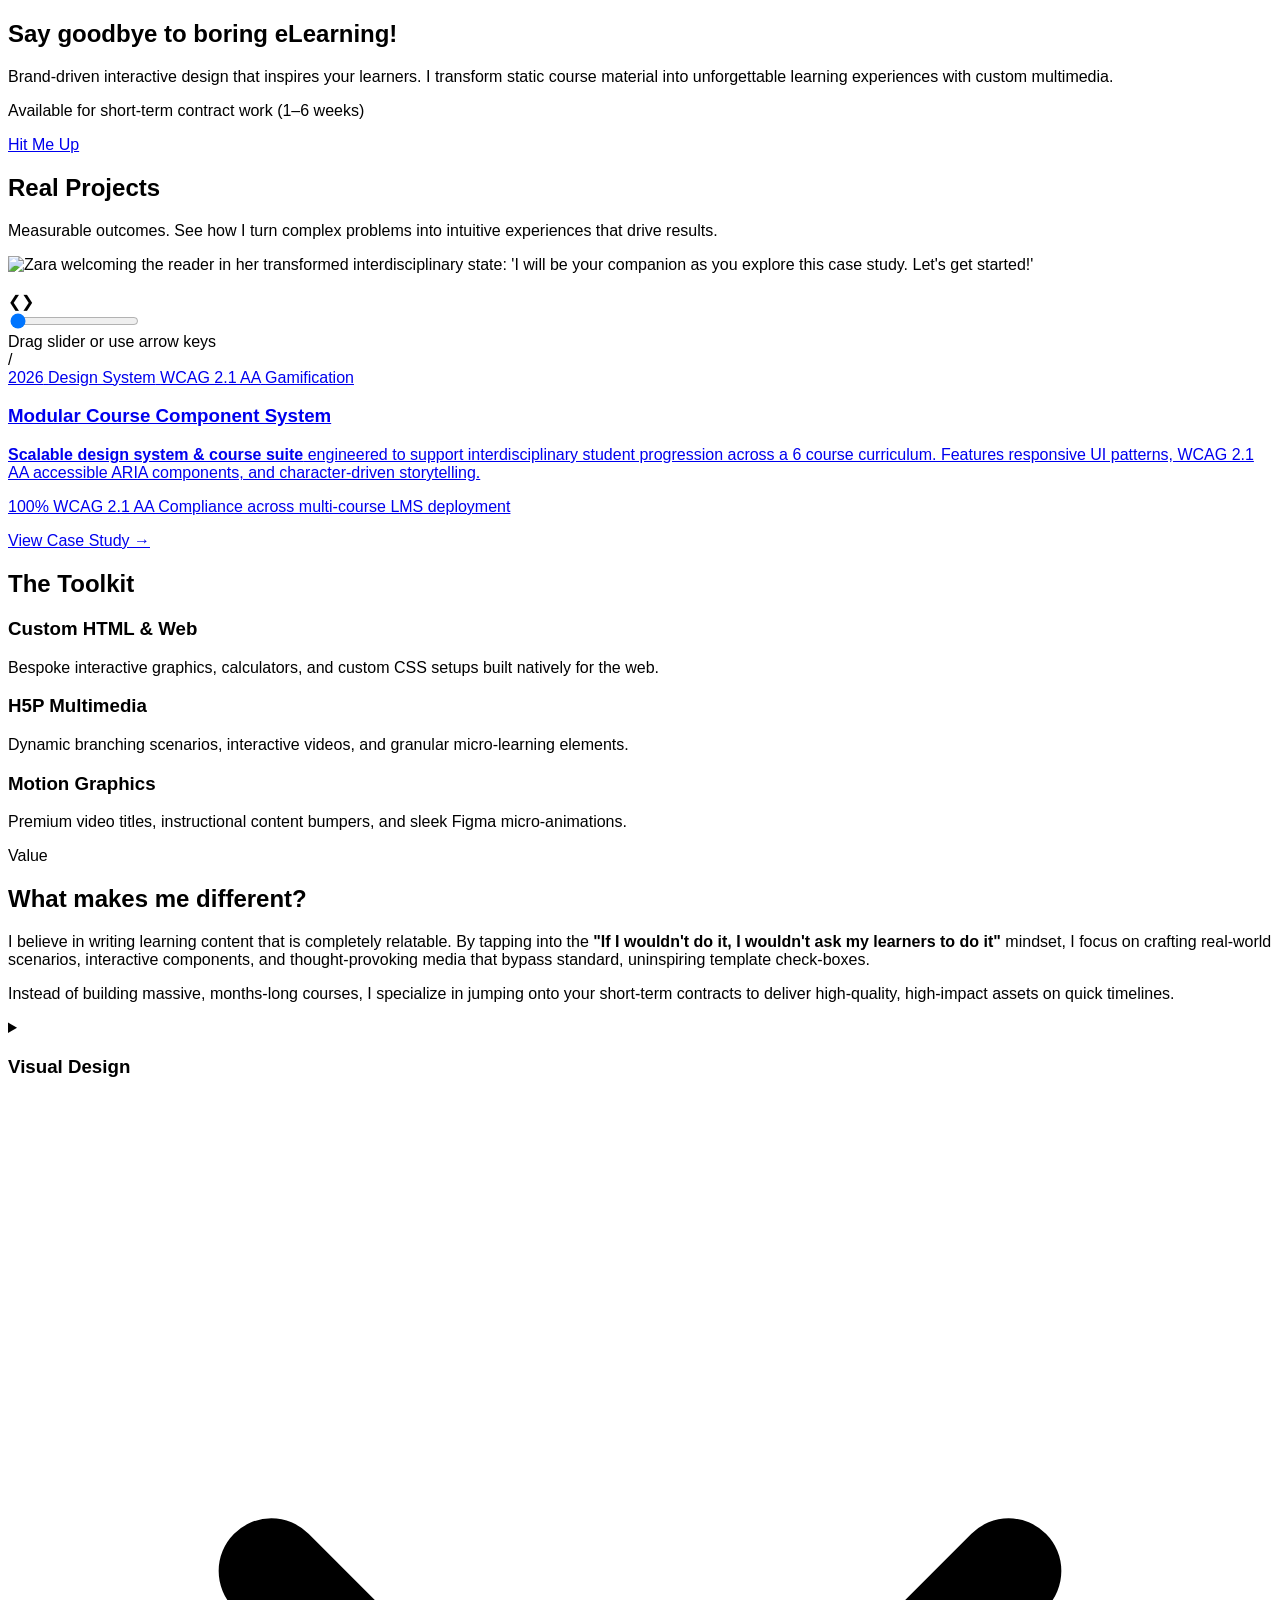
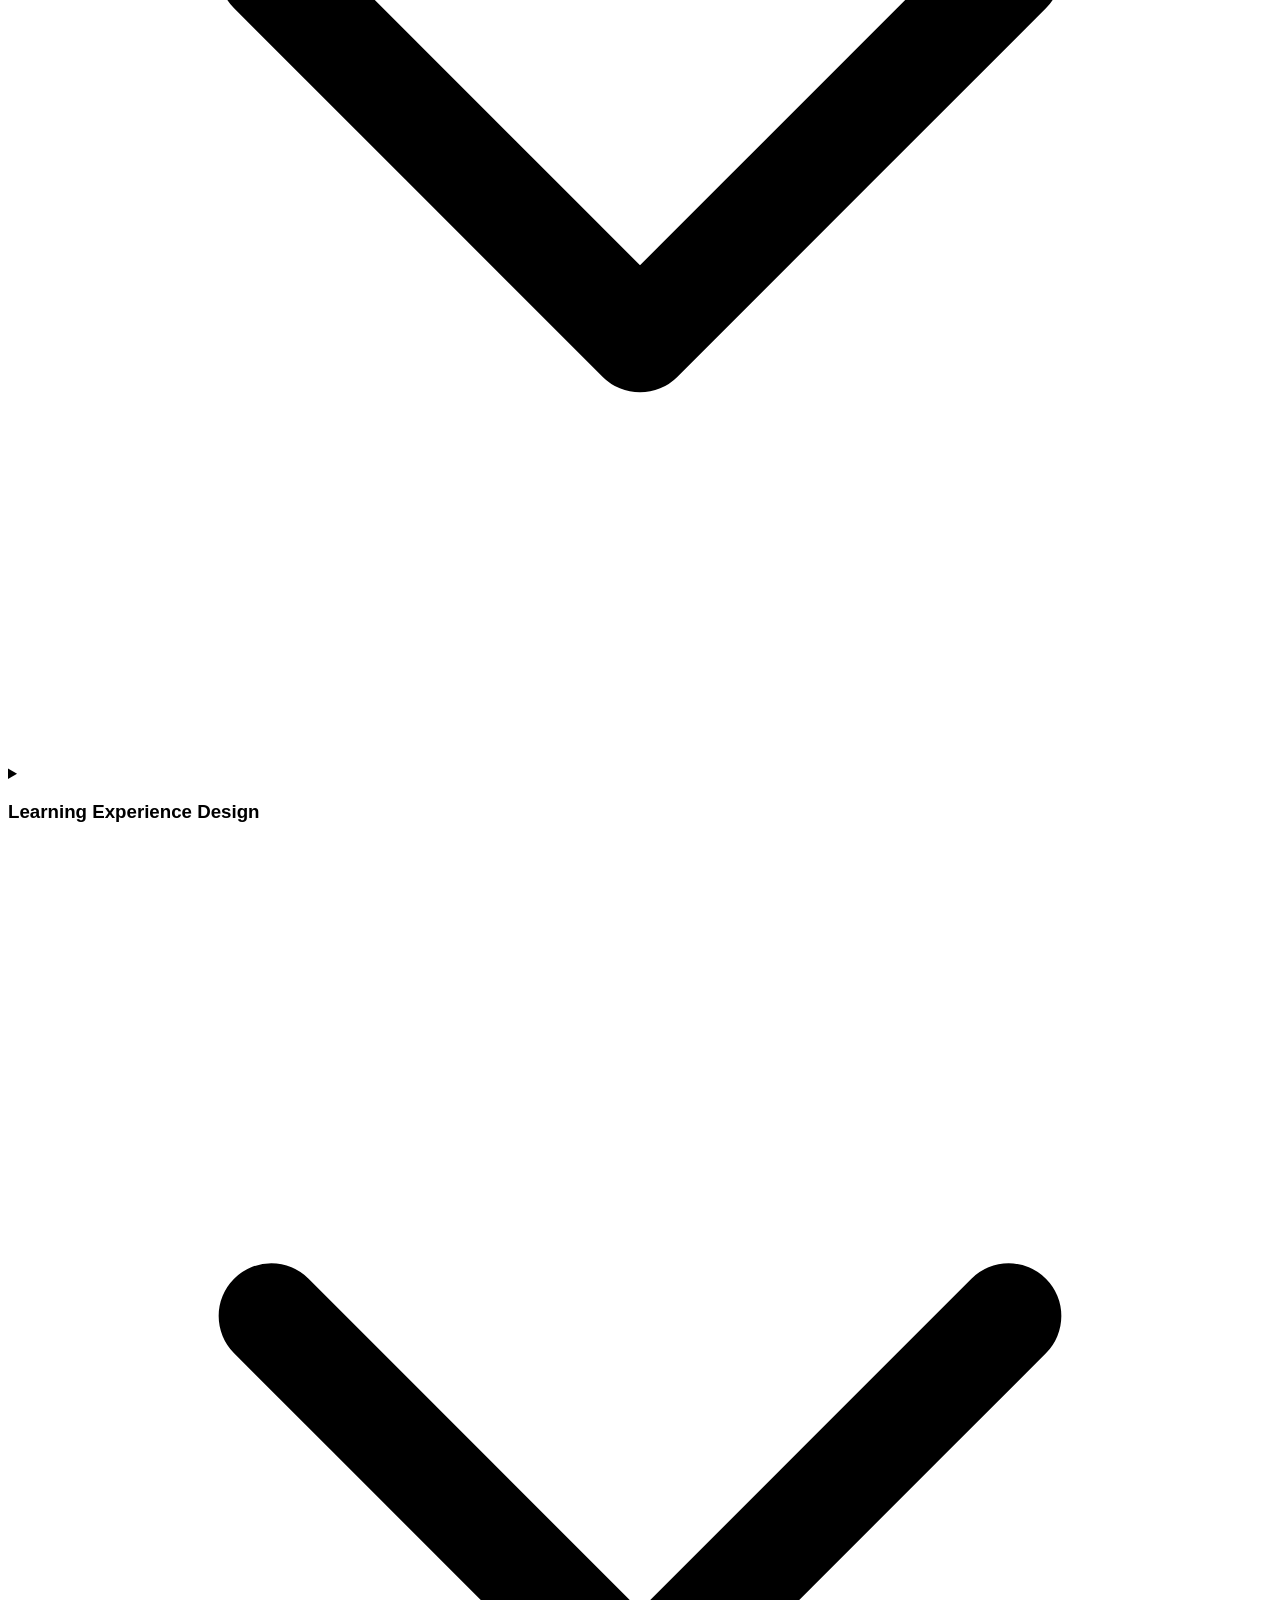
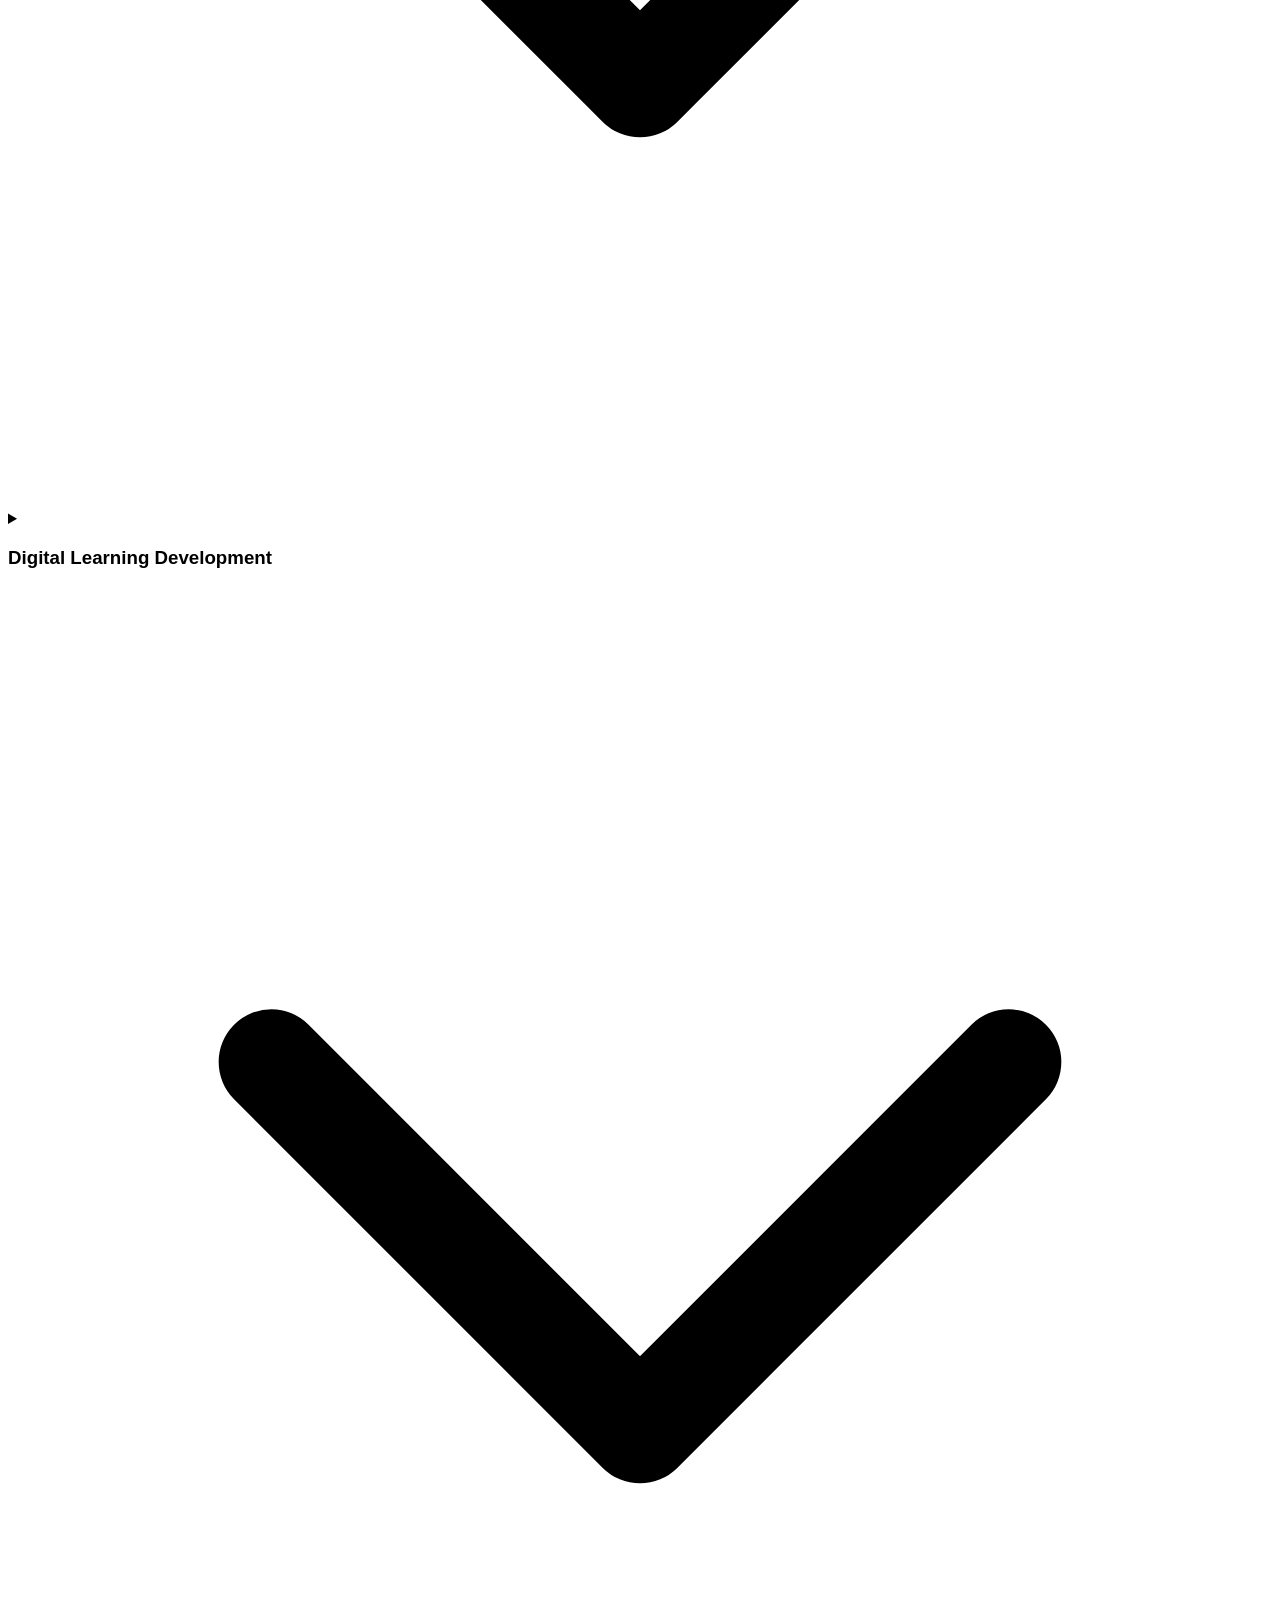
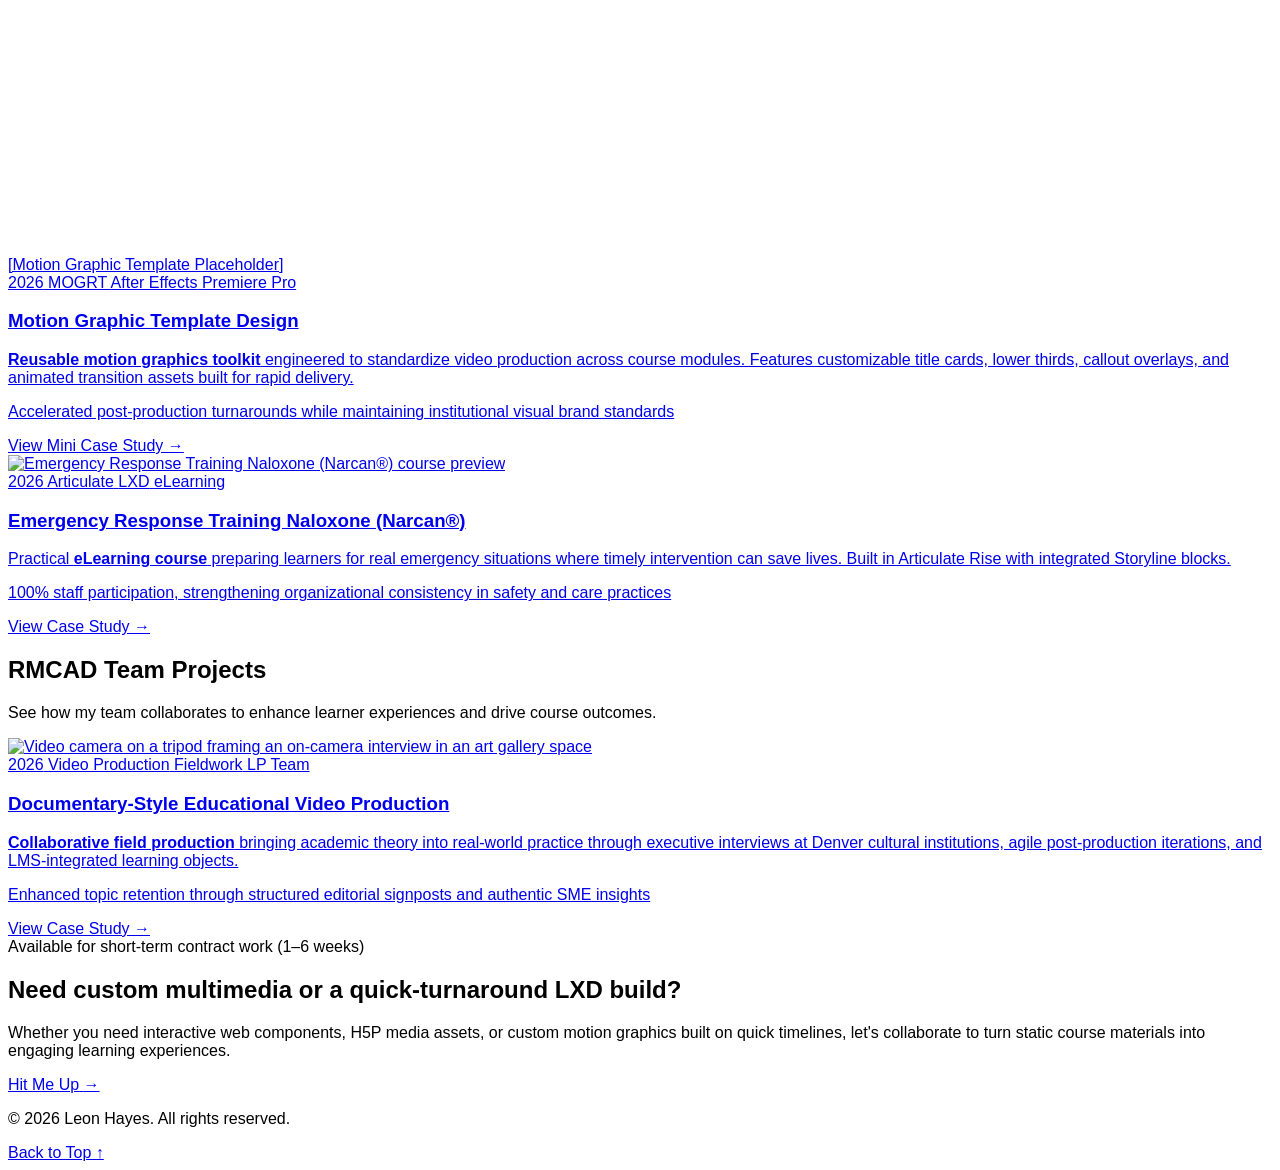
==== index.html @ 6b34eab3 "Updated nav bar to component" ====
<!doctype html>
<html lang="en">
  <head>
    <meta charset="UTF-8" />
    <meta name="viewport" content="width=device-width, initial-scale=1.0" />
    <title>Leon Hayes — Instructional Developer & Interactive Designer</title>
    <script src="https://cdn.tailwindcss.com"></script>
      <!-- Load the navigation Web Component -->
    <script src="components/main-nav.js" defer></script>

    <style>
      /* Modern, clean typography setup and smooth scroll behavior */
      html {
        scroll-behavior: smooth;
      }
      body {
        font-family:
          -apple-system, BlinkMacSystemFont, "Segoe UI", Roboto, sans-serif;
      }
    </style>
  </head>
  <body class="bg-white text-black min-h-screen">
    <!-- Centrally Managed Web Component Navigation -->
  <main-nav></main-nav>
    <!-- Main Container Constrained to Max 1200px -->
    <div class="max-w-[1200px] mx-auto px-4 md:px-8 py-4 md:py-8">
      </header>

      <!-- Primary Main Content Region -->
      <main class="space-y-20">

        <!-- Hero Section -->
        <section class="max-w-2xl space-y-6">
          <h1
            class="text-3xl md:text-5xl font-bold tracking-tight mb-4 leading-tight"
          >
            Say
            <span class="italic font-serif font-normal text-gray-700"
              >goodbye</span
            >
            to boring eLearning!
          </h1>

          <p class="text-base md:text-lg text-gray-700 leading-relaxed">
            Brand-driven interactive design that inspires your learners. I
            transform static course material into unforgettable learning
            experiences with custom multimedia.
          </p>

          <!-- Availability Indicator -->
          <div class="flex items-center space-x-2 pt-1">
            <span
              class="w-2.5 h-2.5 rounded-full bg-emerald-500 animate-pulse shrink-0"
            ></span>
            <p
              class="text-xs md:text-sm font-mono text-gray-700 uppercase tracking-wider"
            >
              Available for short-term contract work (1–6 weeks)
            </p>
          </div>

          <div>
            <a
              href="hit-me-up.html"
              class="inline-block bg-black text-white px-7 py-3.5 text-base font-medium hover:bg-gray-800 transition-colors"
            >
              Hit Me Up
            </a>
          </div>
        </section>

        <!-- Work Showcase Section -->
        <section id="work" class="border-t border-gray-200 pt-16">
          <div class="max-w-2xl mb-12">
            <h2
              class="text-xs md:text-sm font-mono text-gray-500 uppercase tracking-wider mb-2"
            >
              Real Projects
            </h2>
            <p class="text-base md:text-lg text-gray-700 leading-relaxed">
              Measurable outcomes. See how I turn complex problems into intuitive
              experiences that drive results.
            </p>
          </div>

          <!-- Flagship Case Study 1: Modular Course Component System -->
          <article>
            <div class="space-y-6">
              <!-- Interactive Hero Slider Frame -->
              <div
                class="relative w-full aspect-[16/9] bg-gray-100 border border-gray-200 rounded-sm overflow-hidden select-none group shadow-sm"
              >
                <!-- LAYER 2: AFTER IMAGE -->
                <div
                  class="absolute inset-0 w-full h-full bg-gray-50 flex items-center justify-center"
                >
                  <img
                    src="Images/ZaraIntro1@5x.png"
                    alt="Zara welcoming the reader in her transformed interdisciplinary state: 'I will be your companion as you explore this case study. Let's get started!'"
                    class="w-full h-full object-contain"
                  />
                </div>

                <!-- LAYER 1: BEFORE IMAGE -->
                <div
                  id="card-before-layer"
                  class="absolute inset-0 w-full h-full bg-white flex items-center justify-center border-r border-black/20"
                  style="clip-path: inset(0 100% 0 0)"
                >
                  <img
                    src="Images/ZaraIntro2@5x.png"
                    alt="Zara introducing herself in her initial single-discipline state: 'Hi, I'm Zara.'"
                    class="w-full h-full object-contain"
                  />
                </div>

                <!-- SLIDER DIVIDER LINE & DRAG HANDLE -->
                <div
                  id="card-slider-handle"
                  class="absolute top-0 bottom-0 w-0.5 bg-black pointer-events-none z-10"
                  style="left: 0%"
                >
                  <div
                    class="absolute top-1/2 -translate-y-1/2 -translate-x-1/2 w-7 h-7 bg-black text-white rounded-full flex items-center justify-center shadow-md border-2 border-white text-[9px] font-mono"
                  >
                    &#10094;&#10095;
                  </div>
                </div>

                <!-- ACCESSIBLE RANGE INPUT CONTROL -->
                <input
                  type="range"
                  min="0"
                  max="100"
                  value="0"
                  id="card-juxtapose-slider"
                  aria-label="Interactive Zara introductory comparison slider"
                  class="absolute inset-0 w-full h-full opacity-0 cursor-ew-resize z-20 focus:outline-none focus:ring-2 focus:ring-black focus:ring-offset-2"
                  oninput="updateCardSlider(this.value)"
                />
              </div>

              <!-- Slider Micro-Instructions & Indicators -->
              <div
                class="flex justify-between items-center px-1 text-xs text-gray-500 font-mono"
              >
                <span>Drag slider or use arrow keys</span>
                <div
                  class="bg-gray-50 border border-gray-200 px-3 py-1 rounded-full flex items-center space-x-2"
                  aria-hidden="true"
                >
                  <span
                    id="card-dot-left"
                    class="w-2 h-2 rounded-full bg-gray-300 transition-colors duration-150"
                  ></span>
                  <span class="text-[9px] font-mono text-gray-400">/</span>
                  <span
                    id="card-dot-right"
                    class="w-2 h-2 rounded-full bg-black transition-colors duration-150"
                  ></span>
                </div>
              </div>

              <!-- Card Content Block -->
              <a href="is-case-study.html" class="group block space-y-4">
                <!-- Tags -->
                <div class="flex flex-wrap gap-2 pt-2">
                  <span
                    class="text-xs font-mono text-black bg-gray-100 border border-gray-200 px-2.5 py-1 rounded-sm uppercase tracking-wider"
                    >2026</span
                  >
                  <span
                    class="text-xs font-mono text-black bg-gray-100 border border-gray-200 px-2.5 py-1 rounded-sm uppercase tracking-wider"
                    >Design System</span
                  >
                  <span
                    class="text-xs font-mono text-black bg-gray-100 border border-gray-200 px-2.5 py-1 rounded-sm uppercase tracking-wider"
                    >WCAG 2.1 AA</span
                  >
                  <span
                    class="text-xs font-mono text-black bg-gray-100 border border-gray-200 px-2.5 py-1 rounded-sm uppercase tracking-wider"
                    >Gamification</span
                  >
                </div>

                <!-- Headline -->
                <h3
                  class="text-xl md:text-2xl font-bold group-hover:text-gray-600 transition-colors text-black"
                >
                  Modular Course Component System
                </h3>

                <!-- Description -->
                <p class="text-base md:text-lg text-gray-700 leading-relaxed">
                  <strong>Scalable design system & course suite</strong>
                  engineered to support interdisciplinary student progression
                  across a 6 course curriculum. Features responsive UI patterns,
                  WCAG 2.1 AA accessible ARIA components, and character-driven
                  storytelling.
                </p>

                <!-- Bottom: Outcome & Button -->
                <div class="pt-4 space-y-6">
                  <!-- Outcome Line -->
                  <div class="border-l-2 border-black pl-3 py-0.5">
                    <p
                      class="text-xs md:text-sm font-semibold text-black tracking-tight leading-snug"
                    >
                      100% WCAG 2.1 AA Compliance across multi-course LMS
                      deployment
                    </p>
                  </div>

                  <!-- Styled Button -->
                  <div>
                    <span
                      class="inline-block bg-black text-white px-6 py-2.5 text-sm md:text-base font-medium group-hover:bg-gray-800 transition-colors rounded-sm"
                    >
                      View Case Study &rarr;
                    </span>
                  </div>
                </div>
              </a>
            </div>
          </article>
        </section>

        <!-- SECTION: The Toolkit -->
        <section
          id="toolkit"
          aria-labelledby="toolkit-heading"
          class="border-t border-gray-200 pt-16 space-y-6"
        >
          <h2
            id="toolkit-heading"
            class="text-xs md:text-sm font-mono text-gray-500 uppercase tracking-wider"
          >
            The Toolkit
          </h2>
          <div class="grid grid-cols-1 sm:grid-cols-3 gap-6 md:gap-8">
            <!-- Toolkit Item 1 -->
            <article
              class="bg-gray-50 border border-gray-200 rounded-sm p-6 md:p-8 space-y-3 flex flex-col justify-between"
            >
              <div>
                <h3 class="font-bold text-lg md:text-xl mb-2 text-black">
                  Custom HTML &amp; Web
                </h3>
                <p class="text-sm md:text-base text-gray-700 leading-relaxed">
                  Bespoke interactive graphics, calculators, and custom CSS
                  setups built natively for the web.
                </p>
              </div>
            </article>

            <!-- Toolkit Item 2 -->
            <article
              class="bg-gray-50 border border-gray-200 rounded-sm p-6 md:p-8 space-y-3 flex flex-col justify-between"
            >
              <div>
                <h3 class="font-bold text-lg md:text-xl mb-2 text-black">
                  H5P Multimedia
                </h3>
                <p class="text-sm md:text-base text-gray-700 leading-relaxed">
                  Dynamic branching scenarios, interactive videos, and granular
                  micro-learning elements.
                </p>
              </div>
            </article>

            <!-- Toolkit Item 3 -->
            <article
              class="bg-gray-50 border border-gray-200 rounded-sm p-6 md:p-8 space-y-3 flex flex-col justify-between"
            >
              <div>
                <h3 class="font-bold text-lg md:text-xl mb-2 text-black">
                  Motion Graphics
                </h3>
                <p class="text-sm md:text-base text-gray-600 leading-relaxed">
                  Premium video titles, instructional content bumpers, and sleek
                  Figma micro-animations.
                </p>
              </div>
            </article>
          </div>
        </section>

        <!-- SECTION: Value Proposition / Accordion Grid -->
        <section
          id="about-summary"
          aria-labelledby="value-prop-heading"
          class="grid grid-cols-1 md:grid-cols-2 gap-12 items-start border-t border-gray-200 pt-16"
        >
          <!-- Left Column: Text Content -->
          <div class="space-y-4">
            <p
              class="text-xs md:text-sm font-mono text-gray-500 uppercase tracking-wider mb-2"
            >
              Value
            </p>
            <h2
              id="value-prop-heading"
              class="text-xl md:text-2xl font-bold tracking-tight"
            >
              What makes me different?
            </h2>
            <p class="text-base md:text-lg text-gray-700 leading-relaxed">
              I believe in writing learning content that is completely
              relatable. By tapping into the
              <strong
                >"If I wouldn't do it, I wouldn't ask my learners to do
                it"</strong
              >
              mindset, I focus on crafting real-world scenarios, interactive
              components, and thought-provoking media that bypass standard,
              uninspiring template check-boxes.
            </p>
            <p class="text-base md:text-lg text-gray-700 leading-relaxed">
              Instead of building massive, months-long courses, I specialize in
              jumping onto your short-term contracts to deliver high-quality,
              high-impact assets on quick timelines.
            </p>
          </div>

          <!-- Right Column: Accordion Container -->
          <div class="space-y-2">
            <!-- Accordion Item 1 -->
            <details class="group border-b border-gray-200 pb-4">
              <summary
                class="flex justify-between items-center cursor-pointer list-none select-none py-2"
              >
                <h3
                  class="text-lg md:text-xl font-bold text-black group-hover:text-gray-600 transition-colors"
                >
                  Visual Design
                </h3>
                <span
                  class="text-gray-400 transition-transform duration-200 group-open:rotate-180"
                >
                  <svg
                    xmlns="http://www.w3.org/2000/svg"
                    class="h-5 w-5"
                    fill="none"
                    viewBox="0 0 24 24"
                    stroke="currentColor"
                    stroke-width="2"
                  >
                    <path
                      stroke-linecap="round"
                      stroke-linejoin="round"
                      d="M19 9l-7 7-7-7"
                    />
                  </svg>
                </span>
              </summary>
              <p
                class="text-base md:text-lg text-gray-700 mt-2 leading-relaxed"
              >
                With a background UX/UI and Graphic Design, I have years of
                real-world experience. When crafting learning experiences I
                intentionally use design elements like layout, typography, and
                color to deliver content in a way that makes sense for your
                learners. I specialize in developing interactive graphics and
                custom imagery to take your learning from mid, to magnificent!
              </p>
            </details>

            <!-- Accordion Item 2 -->
            <details class="group border-b border-gray-200 pb-4">
              <summary
                class="flex justify-between items-center cursor-pointer list-none select-none py-2"
              >
                <h3
                  class="text-lg md:text-xl font-bold text-black group-hover:text-gray-600 transition-colors"
                >
                  Learning Experience Design
                </h3>
                <span
                  class="text-gray-400 transition-transform duration-200 group-open:rotate-180"
                >
                  <svg
                    xmlns="http://www.w3.org/2000/svg"
                    class="h-5 w-5"
                    fill="none"
                    viewBox="0 0 24 24"
                    stroke="currentColor"
                    stroke-width="2"
                  >
                    <path
                      stroke-linecap="round"
                      stroke-linejoin="round"
                      d="M19 9l-7 7-7-7"
                    />
                  </svg>
                </span>
              </summary>
              <p
                class="text-base md:text-lg text-gray-700 mt-2 leading-relaxed"
              >
                I am a licensed professional with a Master of Arts in Education
                and sound knowledge of adult learning theory, multimedia
                principles and instructional design models. My experience has
                taught me to create accessible, interactive learning that drives
                learner engagement and retention.
              </p>
            </details>

            <!-- Accordion Item 3 -->
            <details class="group border-b border-gray-200 pb-4">
              <summary
                class="flex justify-between items-center cursor-pointer list-none select-none py-2"
              >
                <h3
                  class="text-lg md:text-xl font-bold text-black group-hover:text-gray-600 transition-colors"
                >
                  Digital Learning Development
                </h3>
                <span
                  class="text-gray-400 transition-transform duration-200 group-open:rotate-180"
                >
                  <svg
                    xmlns="http://www.w3.org/2000/svg"
                    class="h-5 w-5"
                    fill="none"
                    viewBox="0 0 24 24"
                    stroke="currentColor"
                    stroke-width="2"
                  >
                    <path
                      stroke-linecap="round"
                      stroke-linejoin="round"
                      d="M19 9l-7 7-7-7"
                    />
                  </svg>
                </span>
              </summary>
              <p
                class="text-base md:text-lg text-gray-700 mt-2 leading-relaxed"
              >
                Bringing curriculum to life brings me satisfaction! I can flex
                my skillset to meet your needs, so whether you need interactive
                web graphics, a quick prototype for a new course module, or a
                professional edit of raw footage, I got your back! It is my aim
                to create equitable courses that are exciting while keeping
                accessibility at the foundation.
              </p>
            </details>
          </div>
        </section>

        <!-- SECTION: Secondary Project Cards 2-Column Grid -->
        <section
          id="secondary-projects"
          aria-label="Secondary Case Studies"
          class="border-t border-gray-200 pt-16"
        >
          <div class="grid grid-cols-1 md:grid-cols-2 gap-12">
            
            <!-- Project Card 1: Motion Graphic Template Design -->
            <article>
              <a
                href="mogrt-case-study.html"
                class="group block h-full flex flex-col justify-between"
              >
                <div>
                  <div
                    class="bg-gray-100 aspect-[4/3] w-full flex items-center justify-center border border-gray-200 mb-6 transition-transform group-hover:scale-[0.99]"
                  >
                    <span
                      class="text-gray-400 font-mono text-sm md:text-base text-center px-4"
                      >[Motion Graphic Template Placeholder]</span
                    >
                  </div>
                  <div class="flex flex-wrap gap-2 mb-4">
                    <span
                      class="border border-black px-2.5 py-1 text-xs uppercase font-bold tracking-wider"
                      >2026</span
                    >
                    <span
                      class="border border-black px-2.5 py-1 text-xs uppercase font-bold tracking-wider"
                      >MOGRT</span
                    >
                    <span
                      class="border border-black px-2.5 py-1 text-xs uppercase font-bold tracking-wider"
                      >After Effects</span
                    >
                    <span
                      class="border border-black px-2.5 py-1 text-xs uppercase font-bold tracking-wider"
                      >Premiere Pro</span
                    >
                  </div>
                  <h3
                    class="text-lg md:text-xl font-bold group-hover:text-gray-600 transition-colors mb-3"
                  >
                    Motion Graphic Template Design
                  </h3>
                  <p
                    class="text-base md:text-lg text-gray-700 leading-relaxed mb-8"
                  >
                    <strong>Reusable motion graphics toolkit</strong> engineered
                    to standardize video production across course modules.
                    Features customizable title cards, lower thirds, callout
                    overlays, and animated transition assets built for rapid
                    delivery.
                  </p>
                </div>

                <div class="mt-auto space-y-6">
                  <!-- Outcome Line -->
                  <div
                    class="border-l-2 border-black pl-3 py-0.5 flex items-start space-x-2"
                  >
                    <p
                      class="text-xs md:text-sm font-semibold text-black tracking-tight leading-snug"
                    >
                      Accelerated post-production turnarounds while maintaining
                      institutional visual brand standards
                    </p>
                  </div>

                  <!-- Styled Button -->
                  <div>
                    <span
                      class="inline-block bg-black text-white px-6 py-2.5 text-sm md:text-base font-medium group-hover:bg-gray-800 transition-colors"
                    >
                      View Mini Case Study &rarr;
                    </span>
                  </div>
                </div>
              </a>
            </article>

            <!-- Project Card 2: Emergency Response Training Naloxone (Narcan®) -->
            <article>
              <a
                href="naloxone-case-study.html"
                class="group block h-full flex flex-col justify-between"
              >
                <div>
                  <img
                    src="Images/naloxone-card-unsplash.jpg"
                    alt="Emergency Response Training Naloxone (Narcan®) course preview"
                    class="aspect-[4/3] w-full object-fill border border-gray-200 mb-6 transition-transform group-hover:scale-[0.99]"
                  />

                  <div class="flex flex-wrap gap-2 mb-4">
                    <span
                      class="border border-black px-2.5 py-1 text-xs uppercase font-bold tracking-wider"
                      >2026</span
                    >
                    <span
                      class="border border-black px-2.5 py-1 text-xs uppercase font-bold tracking-wider"
                      >Articulate</span
                    >
                    <span
                      class="border border-black px-2.5 py-1 text-xs uppercase font-bold tracking-wider"
                      >LXD</span
                    >
                    <span
                      class="border border-black px-2.5 py-1 text-xs uppercase font-bold tracking-wider"
                      >eLearning</span
                    >
                  </div>
                  <h3
                    class="text-lg md:text-xl font-bold group-hover:text-gray-600 transition-colors mb-3"
                  >
                    Emergency Response Training Naloxone (Narcan®)
                  </h3>
                  <p
                    class="text-base md:text-lg text-gray-700 leading-relaxed mb-8"
                  >
                    Practical <strong>eLearning course</strong> preparing learners
                    for real emergency situations where timely intervention can
                    save lives. Built in Articulate Rise with integrated Storyline
                    blocks.
                  </p>
                </div>

                <div class="mt-auto space-y-6">
                  <!-- Outcome Line -->
                  <div
                    class="border-l-2 border-black pl-3 py-0.5 flex items-start space-x-2"
                  >
                    <p
                      class="text-xs md:text-sm font-semibold text-black tracking-tight leading-snug"
                    >
                      100% staff participation, strengthening organizational
                      consistency in safety and care practices
                    </p>
                  </div>

                  <!-- Styled Button -->
                  <div>
                    <span
                      class="inline-block bg-black text-white px-6 py-2.5 text-sm md:text-base font-medium group-hover:bg-gray-800 transition-colors"
                    >
                      View Case Study &rarr;
                    </span>
                  </div>
                </div>
              </a>
            </article>

          </div>
        </section>

        <!-- TEAM PROJECTS SECTION -->
        <section
          class="border-t border-gray-200 pt-16"
          aria-labelledby="team-projects-heading"
        >
          <div class="max-w-2xl mb-12">
            <h2
              id="team-projects-heading"
              class="text-xs md:text-sm font-mono text-gray-500 uppercase tracking-wider mb-2"
            >
              RMCAD Team Projects
            </h2>
            <p class="text-base md:text-lg text-gray-700 leading-relaxed">
              See how my team collaborates to enhance learner experiences and
              drive course outcomes.
            </p>
          </div>

          <!-- Team Projects Grid -->
          <div class="grid grid-cols-1 md:grid-cols-2 gap-12">
            <article class="md:col-span-2 pb-12">
              <div class="space-y-6">
                <!-- 16:9 Linked Image Aspect Frame -->
                <a
                  href="video-production-case-study.html"
                  class="relative w-full aspect-[16/9] rounded-sm overflow-hidden group block shadow-sm focus:outline-none focus:ring-2 focus:ring-black focus:ring-offset-2"
                  aria-label="View Documentary-Style Educational Video Production Case Study"
                >
                  <img
                    src="Images/Camera_CSM.jpeg"
                    alt="Video camera on a tripod framing an on-camera interview in an art gallery space"
                    class="w-full h-full object-cover object-[center_20%] transition-transform duration-300 group-hover:scale-[0.99]"
                  />
                </a>

                <!-- Card Content Block -->
                <a
                  href="video-production-case-study.html"
                  class="group block space-y-4"
                >
                  <!-- Tags -->
                  <div class="flex flex-wrap gap-2 pt-2">
                    <span
                      class="text-xs font-mono text-black bg-gray-100 border border-gray-200 px-2.5 py-1 rounded-sm uppercase tracking-wider"
                      >2026</span
                    >
                    <span
                      class="text-xs font-mono text-black bg-gray-100 border border-gray-200 px-2.5 py-1 rounded-sm uppercase tracking-wider"
                      >Video Production</span
                    >
                    <span
                      class="text-xs font-mono text-black bg-gray-100 border border-gray-200 px-2.5 py-1 rounded-sm uppercase tracking-wider"
                      >Fieldwork</span
                    >
                    <span
                      class="text-xs font-mono text-black bg-gray-100 border border-gray-200 px-2.5 py-1 rounded-sm uppercase tracking-wider"
                      >LP Team</span
                    >
                  </div>

                  <!-- Headline -->
                  <h3
                    class="text-xl md:text-2xl font-bold group-hover:text-gray-600 transition-colors text-black"
                  >
                    Documentary-Style Educational Video Production
                  </h3>

                  <!-- Description -->
                  <p class="text-base md:text-lg text-gray-700 leading-relaxed">
                    <strong>Collaborative field production</strong> bringing
                    academic theory into real-world practice through executive
                    interviews at Denver cultural institutions, agile
                    post-production iterations, and LMS-integrated learning
                    objects.
                  </p>

                  <!-- Bottom: Outcome & Button -->
                  <div class="pt-4 space-y-6">
                    <!-- Outcome Line -->
                    <div class="border-l-2 border-black pl-3 py-0.5">
                      <p
                        class="text-xs md:text-sm font-semibold text-black tracking-tight leading-snug"
                      >
                        Enhanced topic retention through structured editorial
                        signposts and authentic SME insights
                      </p>
                    </div>

                    <!-- Styled Button -->
                    <div>
                      <span
                        class="inline-block bg-black text-white px-6 py-2.5 text-sm md:text-base font-medium group-hover:bg-gray-800 transition-colors rounded-sm"
                      >
                        View Case Study &rarr;
                      </span>
                    </div>
                  </div>
                </a>
              </div>
            </article>
          </div>
        </section>

        <!-- FINAL CTA CONTACT BANNER -->
        <section
          class="space-y-6 border-t border-gray-200 pt-16 pb-12"
          aria-labelledby="cta-heading"
        >
          <div
            class="bg-gray-50 border border-gray-200 p-8 md:p-10 flex flex-col md:flex-row justify-between items-start md:items-center gap-6 rounded-sm"
          >
            <div class="space-y-3 max-w-xl">
              <div class="flex items-center space-x-2">
                <span
                  class="w-2.5 h-2.5 rounded-full bg-emerald-500 animate-pulse shrink-0"
                ></span>
                <span
                  class="text-xs md:text-sm font-mono text-gray-500 uppercase tracking-wider"
                  >Available for short-term contract work (1–6 weeks)</span
                >
              </div>
              <h2
                id="cta-heading"
                class="text-xl md:text-2xl font-bold tracking-tight text-black"
              >
                Need custom multimedia or a
                <span class="italic font-serif font-normal text-gray-700"
                  >quick-turnaround LXD build</span
                >?
              </h2>
              <p class="text-base md:text-lg text-gray-700 leading-relaxed">
                Whether you need interactive web components, H5P media assets,
                or custom motion graphics built on quick timelines, let's
                collaborate to turn static course materials into engaging
                learning experiences.
              </p>
            </div>

            <a
              href="hit-me-up.html"
              class="inline-flex items-center space-x-2 bg-black text-white px-6 py-3 text-sm md:text-base font-medium hover:bg-gray-800 transition-colors shrink-0 rounded-sm focus:outline-none focus:ring-2 focus:ring-black focus:ring-offset-2"
            >
              <span>Hit Me Up</span>
              <span aria-hidden="true">&rarr;</span>
            </a>
          </div>
        </section>

      </main>

      <!-- Footer -->
      <footer
        class="pt-8 border-t border-gray-200 text-xs md:text-sm flex justify-between items-center"
      >
        <p>&copy; 2026 Leon Hayes. All rights reserved.</p>
        <a
          href="#"
          class="border border-black px-3 py-1 font-medium hover:bg-black hover:text-white transition-all"
        >
          Back to Top &uarr;
        </a>
      </footer>
    </div>

    <!-- Interactive Juxtapose Slider Script -->
    <script>
      function updateCardSlider(val) {
        const beforeLayer = document.getElementById("card-before-layer");
        const handle = document.getElementById("card-slider-handle");
        const dotLeft = document.getElementById("card-dot-left");
        const dotRight = document.getElementById("card-dot-right");

        const insetRight = 100 - val;
        if (beforeLayer)
          beforeLayer.style.clipPath = `inset(0 ${insetRight}% 0 0)`;
        if (handle) handle.style.left = `${val}%`;

        if (dotLeft && dotRight) {
          if (val > 50) {
            dotLeft.classList.remove("bg-black");
            dotLeft.classList.add("bg-gray-300");
            dotRight.classList.remove("bg-gray-300");
            dotRight.classList.add("bg-black");
          } else {
            dotLeft.classList.remove("bg-gray-300");
            dotLeft.classList.add("bg-black");
            dotRight.classList.remove("bg-black");
            dotRight.classList.add("bg-gray-300");
          }
        }
      }
    </script>

    <!-- Mobile Menu Accessible Toggle Script -->
    <script>
      document.addEventListener("DOMContentLoaded", () => {
        const toggleBtn = document.getElementById("menu-toggle");
        const mobileMenu = document.getElementById("mobile-menu");
        const openIcon = document.getElementById("menu-open-icon");
        const closeIcon = document.getElementById("menu-close-icon");

        if (toggleBtn && mobileMenu) {
          toggleBtn.addEventListener("click", () => {
            const isExpanded =
              toggleBtn.getAttribute("aria-expanded") === "true";
            toggleBtn.setAttribute("aria-expanded", !isExpanded);
            mobileMenu.classList.toggle("hidden");
            openIcon.classList.toggle("hidden");
            closeIcon.classList.toggle("hidden");
          });

          // Close menu on ESC key press
          document.addEventListener("keydown", (e) => {
            if (
              e.key === "Escape" &&
              toggleBtn.getAttribute("aria-expanded") === "true"
            ) {
              toggleBtn.setAttribute("aria-expanded", "false");
              mobileMenu.classList.add("hidden");
              openIcon.classList.remove("hidden");
              closeIcon.classList.add("hidden");
              toggleBtn.focus();
            }
          });
        }
      });
    </script>
  </body>
</html>
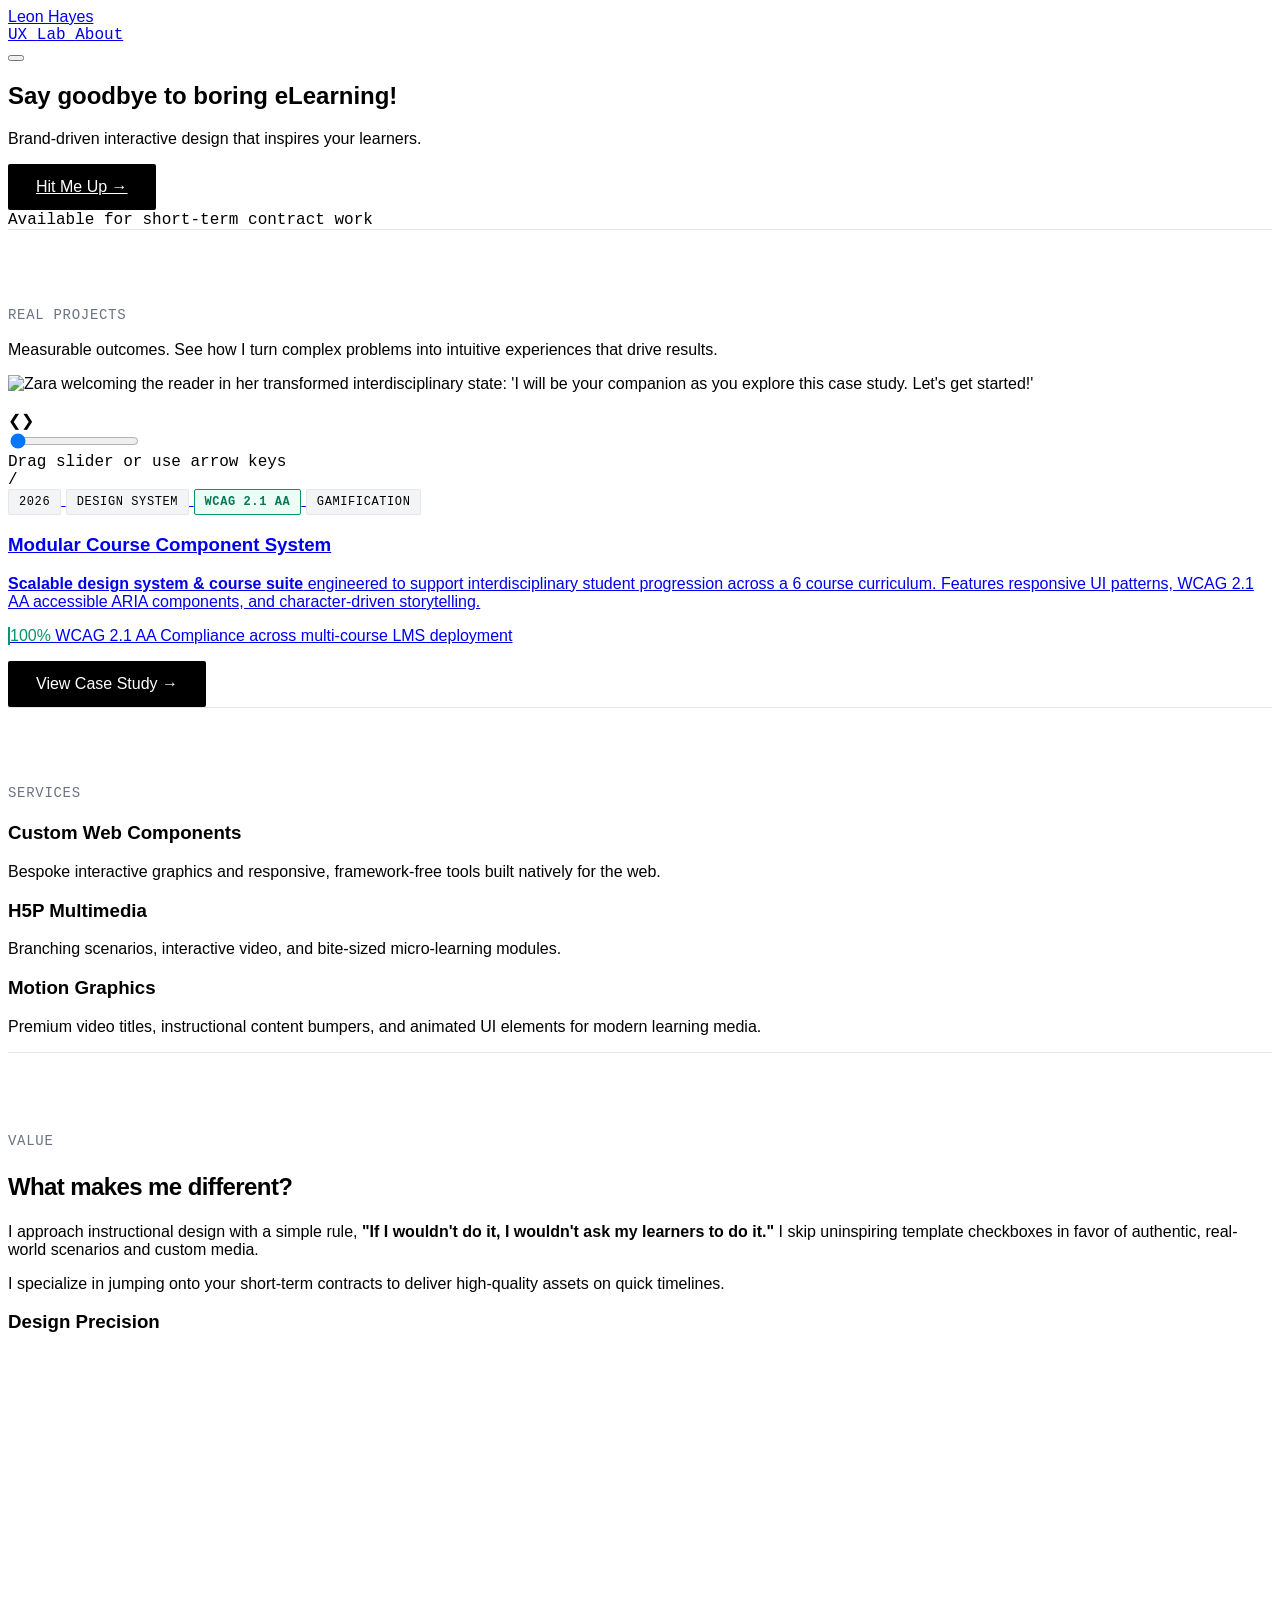
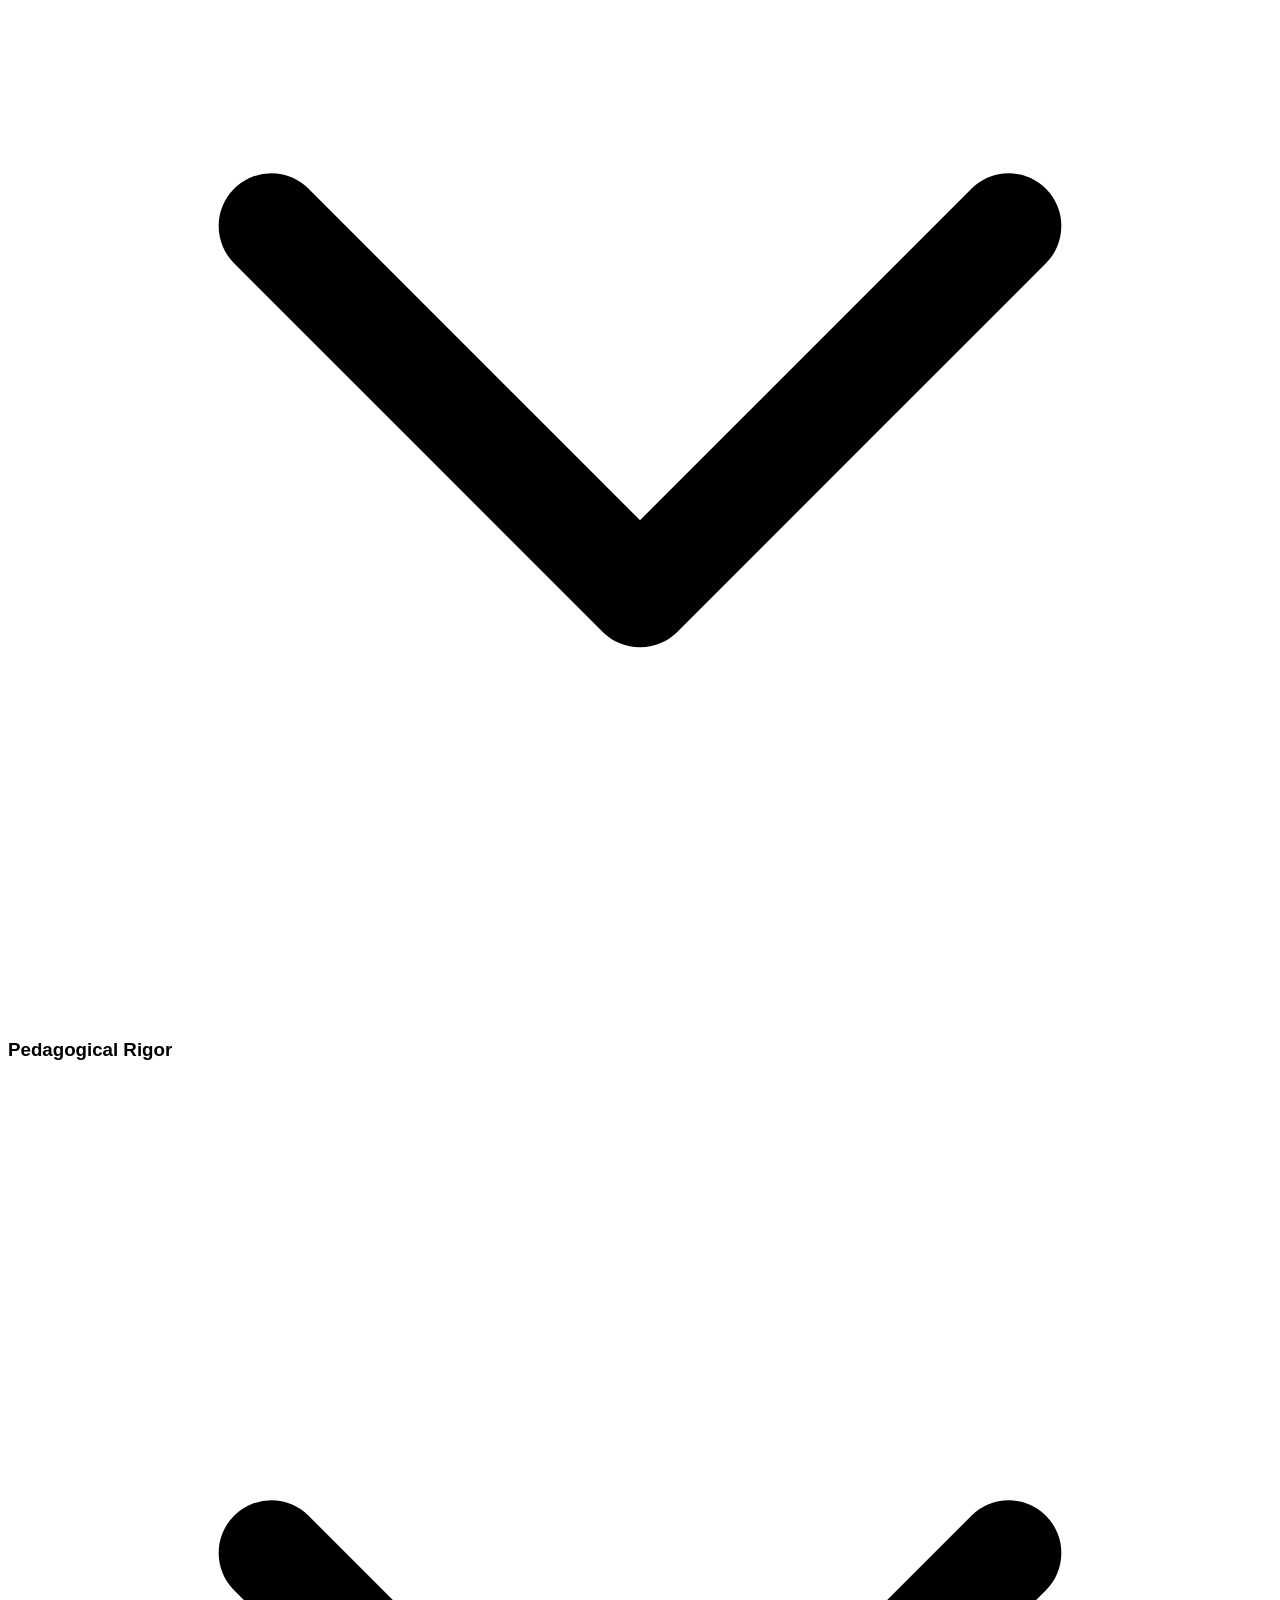
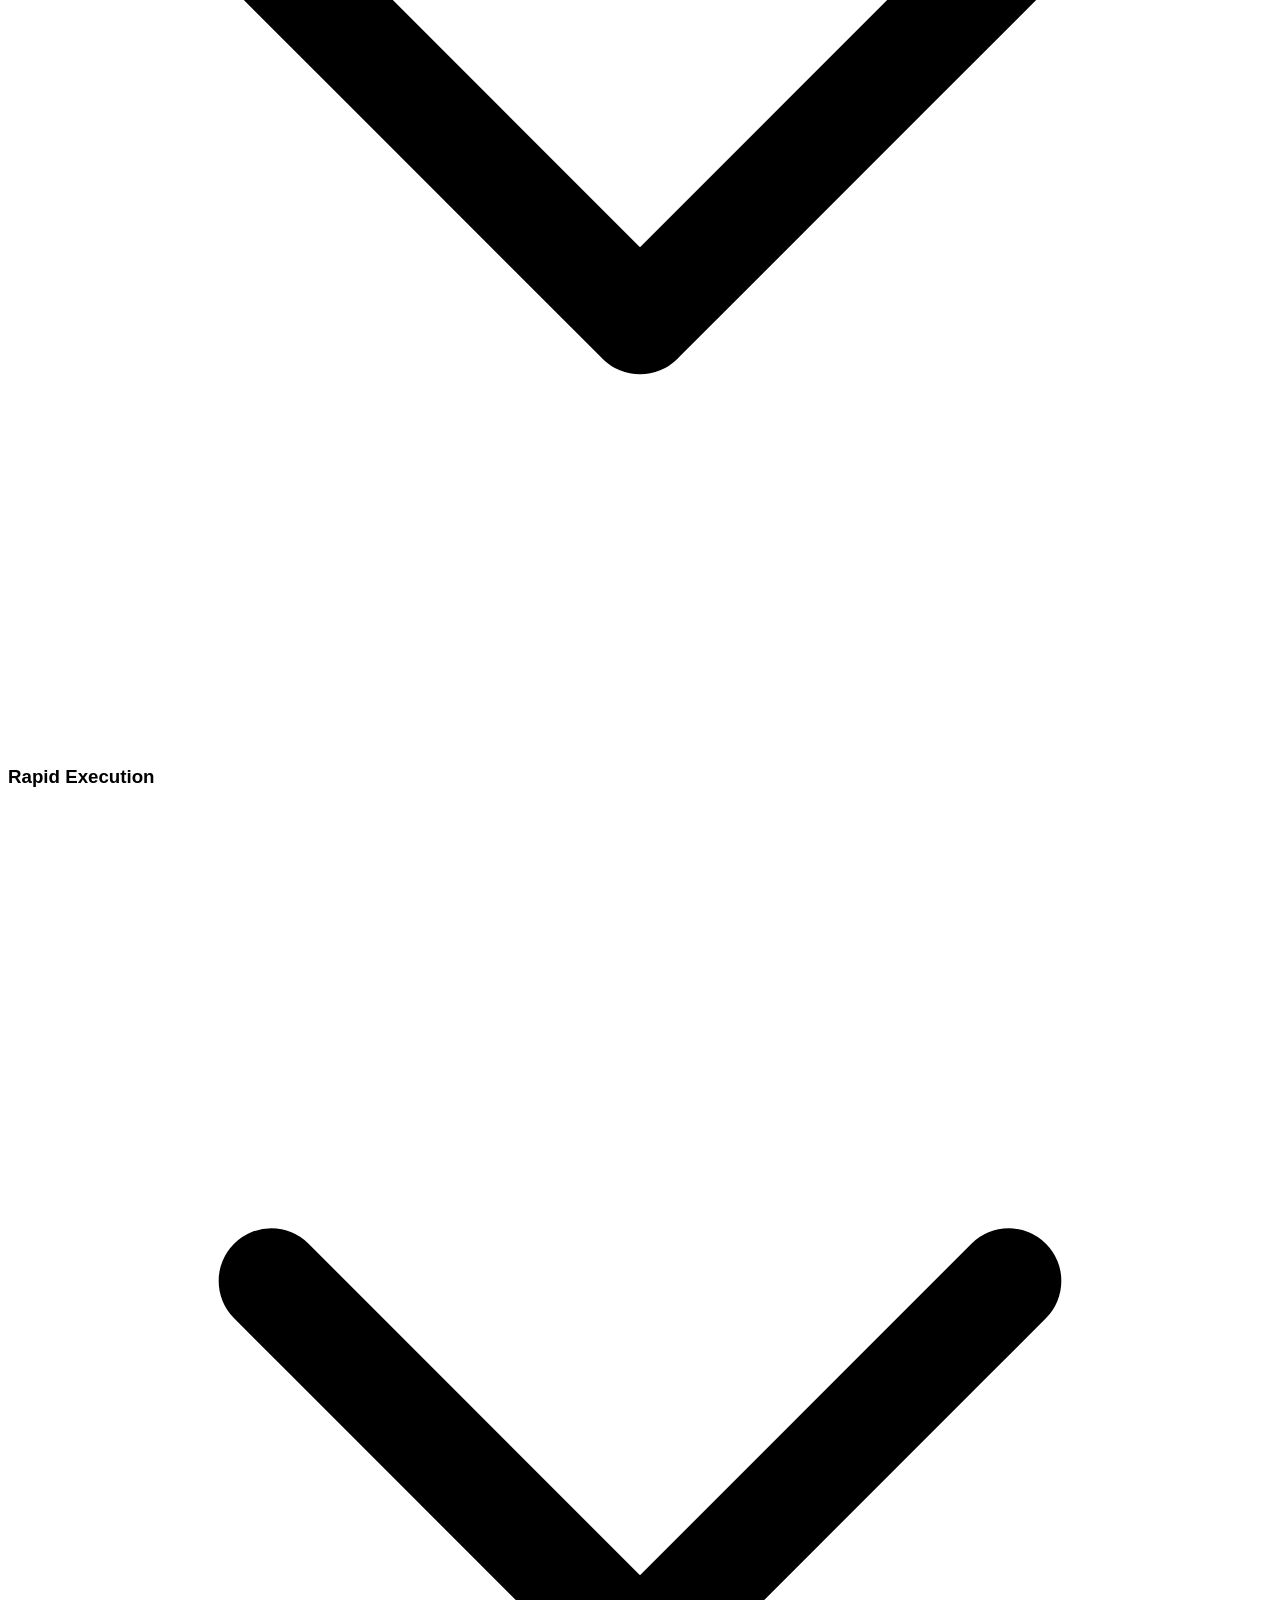
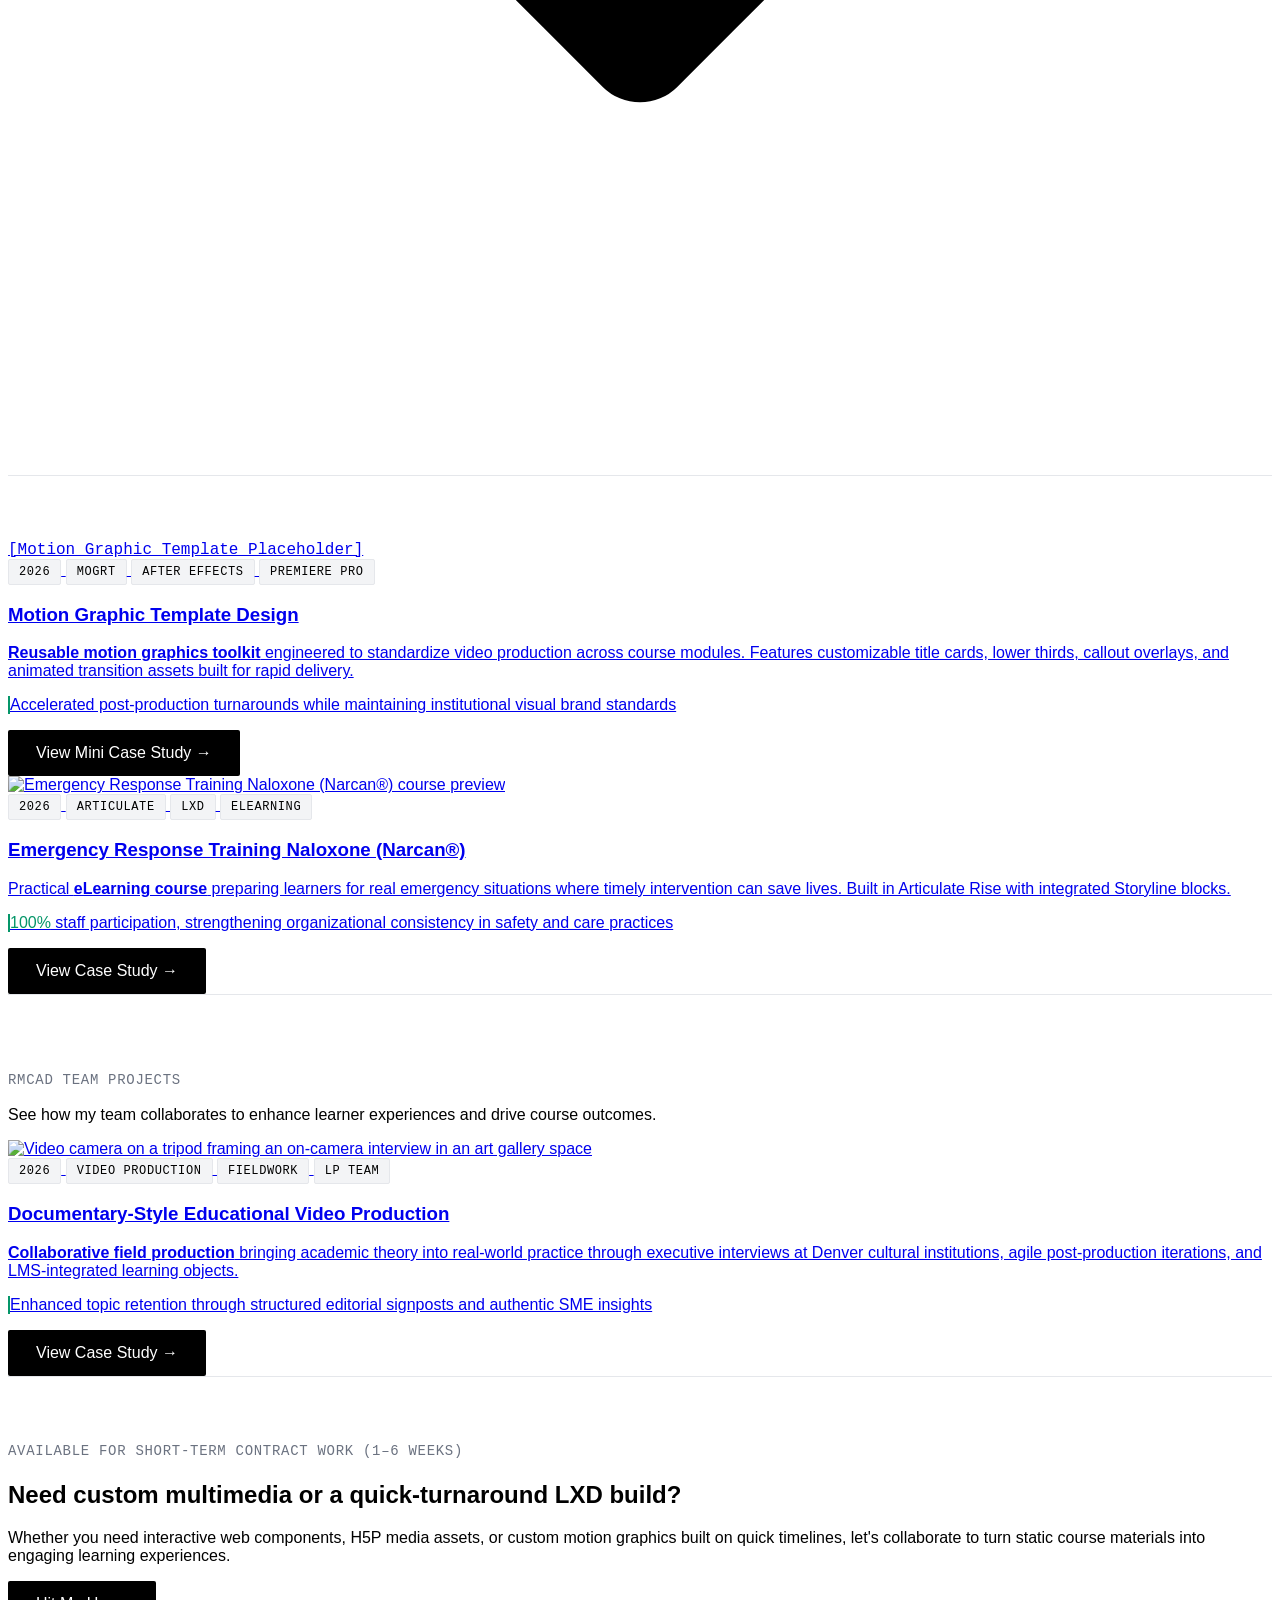
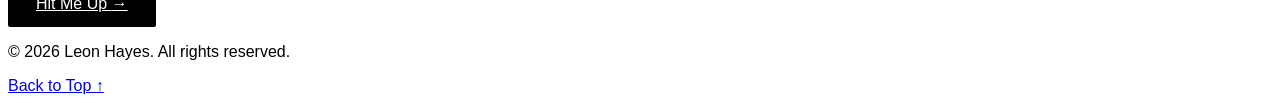
==== commit 7409ef92: "Linked style.css and added footer component." ====
--- a/index.html
+++ b/index.html
@@ -4,35 +4,30 @@
     <meta charset="UTF-8" />
     <meta name="viewport" content="width=device-width, initial-scale=1.0" />
     <title>Leon Hayes — Instructional Developer & Interactive Designer</title>
+
+    <!-- Tailwind CDN -->
     <script src="https://cdn.tailwindcss.com"></script>
-      <!-- Load the navigation Web Component -->
+
+    <!-- Global Design System Stylesheet -->
+    <link rel="stylesheet" href="style.css" />
+
+    <!-- Navigation & Footer Web Components -->
     <script src="components/main-nav.js" defer></script>
-
-    <style>
-      /* Modern, clean typography setup and smooth scroll behavior */
-      html {
-        scroll-behavior: smooth;
-      }
-      body {
-        font-family:
-          -apple-system, BlinkMacSystemFont, "Segoe UI", Roboto, sans-serif;
-      }
-    </style>
+    <script src="components/main-footer.js" defer></script>
   </head>
+
   <body class="bg-white text-black min-h-screen">
     <!-- Centrally Managed Web Component Navigation -->
-  <main-nav></main-nav>
+    <main-nav></main-nav>
+
     <!-- Main Container Constrained to Max 1200px -->
     <div class="max-w-[1200px] mx-auto px-4 md:px-8 py-4 md:py-8">
-      </header>
-
       <!-- Primary Main Content Region -->
       <main class="space-y-20">
-
         <!-- Hero Section -->
         <section class="max-w-2xl space-y-6">
           <h1
-            class="text-3xl md:text-5xl font-bold tracking-tight mb-4 leading-tight"
+            class="text-3xl md:text-5xl font-bold tracking-tight mb-4 leading-tight text-black"
           >
             Say
             <span class="italic font-serif font-normal text-gray-700"
@@ -42,44 +37,35 @@
           </h1>
 
           <p class="text-base md:text-lg text-gray-700 leading-relaxed">
-            Brand-driven interactive design that inspires your learners. I
-            transform static course material into unforgettable learning
-            experiences with custom multimedia.
+            Brand-driven interactive design that inspires your learners.
           </p>
 
-          <!-- Availability Indicator -->
-          <div class="flex items-center space-x-2 pt-1">
-            <span
-              class="w-2.5 h-2.5 rounded-full bg-emerald-500 animate-pulse shrink-0"
-            ></span>
-            <p
-              class="text-xs md:text-sm font-mono text-gray-700 uppercase tracking-wider"
-            >
-              Available for short-term contract work (1–6 weeks)
-            </p>
-          </div>
-
-          <div>
-            <a
-              href="hit-me-up.html"
-              class="inline-block bg-black text-white px-7 py-3.5 text-base font-medium hover:bg-gray-800 transition-colors"
-            >
-              Hit Me Up
+          <!-- Action & Availability Cluster -->
+          <div class="flex flex-wrap items-center gap-4 pt-2">
+            <a href="hit-me-up.html" class="btn-primary focus-ring-accent">
+              Hit Me Up &rarr;
             </a>
+
+            <div class="flex items-center space-x-2">
+              <span
+                class="w-2.5 h-2.5 rounded-full bg-emerald-500 animate-pulse shrink-0"
+              ></span>
+              <span
+                class="text-xs md:text-sm font-mono text-gray-700 uppercase tracking-wider"
+              >
+                Available for short-term contract work
+              </span>
+            </div>
           </div>
         </section>
 
         <!-- Work Showcase Section -->
-        <section id="work" class="border-t border-gray-200 pt-16">
-          <div class="max-w-2xl mb-12">
-            <h2
-              class="text-xs md:text-sm font-mono text-gray-500 uppercase tracking-wider mb-2"
-            >
-              Real Projects
-            </h2>
+        <section id="work" class="section-block">
+          <div class="max-w-2xl mb-12 space-y-2">
+            <h2 class="section-eyebrow">Real Projects</h2>
             <p class="text-base md:text-lg text-gray-700 leading-relaxed">
-              Measurable outcomes. See how I turn complex problems into intuitive
-              experiences that drive results.
+              Measurable outcomes. See how I turn complex problems into
+              intuitive experiences that drive results.
             </p>
           </div>
 
@@ -135,7 +121,7 @@
                   value="0"
                   id="card-juxtapose-slider"
                   aria-label="Interactive Zara introductory comparison slider"
-                  class="absolute inset-0 w-full h-full opacity-0 cursor-ew-resize z-20 focus:outline-none focus:ring-2 focus:ring-black focus:ring-offset-2"
+                  class="absolute inset-0 w-full h-full opacity-0 cursor-ew-resize z-20 focus-ring-accent"
                   oninput="updateCardSlider(this.value)"
                 />
               </div>
@@ -165,22 +151,10 @@
               <a href="is-case-study.html" class="group block space-y-4">
                 <!-- Tags -->
                 <div class="flex flex-wrap gap-2 pt-2">
-                  <span
-                    class="text-xs font-mono text-black bg-gray-100 border border-gray-200 px-2.5 py-1 rounded-sm uppercase tracking-wider"
-                    >2026</span
-                  >
-                  <span
-                    class="text-xs font-mono text-black bg-gray-100 border border-gray-200 px-2.5 py-1 rounded-sm uppercase tracking-wider"
-                    >Design System</span
-                  >
-                  <span
-                    class="text-xs font-mono text-black bg-gray-100 border border-gray-200 px-2.5 py-1 rounded-sm uppercase tracking-wider"
-                    >WCAG 2.1 AA</span
-                  >
-                  <span
-                    class="text-xs font-mono text-black bg-gray-100 border border-gray-200 px-2.5 py-1 rounded-sm uppercase tracking-wider"
-                    >Gamification</span
-                  >
+                  <span class="card-tag">2026</span>
+                  <span class="card-tag">Design System</span>
+                  <span class="card-tag card-tag-accent">WCAG 2.1 AA</span>
+                  <span class="card-tag">Gamification</span>
                 </div>
 
                 <!-- Headline -->
@@ -202,19 +176,19 @@
                 <!-- Bottom: Outcome & Button -->
                 <div class="pt-4 space-y-6">
                   <!-- Outcome Line -->
-                  <div class="border-l-2 border-black pl-3 py-0.5">
+                  <div class="outcome-border-accent pl-3 py-0.5">
                     <p
                       class="text-xs md:text-sm font-semibold text-black tracking-tight leading-snug"
                     >
-                      100% WCAG 2.1 AA Compliance across multi-course LMS
-                      deployment
+                      <span class="text-accent font-bold">100%</span> WCAG 2.1
+                      AA Compliance across multi-course LMS deployment
                     </p>
                   </div>
 
                   <!-- Styled Button -->
                   <div>
                     <span
-                      class="inline-block bg-black text-white px-6 py-2.5 text-sm md:text-base font-medium group-hover:bg-gray-800 transition-colors rounded-sm"
+                      class="btn-primary px-6 py-2.5 text-sm md:text-base group-hover:bg-gray-800 transition-colors"
                     >
                       View Case Study &rarr;
                     </span>
@@ -225,35 +199,30 @@
           </article>
         </section>
 
-        <!-- SECTION: The Toolkit -->
+        <!-- SECTION: Services -->
         <section
           id="toolkit"
           aria-labelledby="toolkit-heading"
-          class="border-t border-gray-200 pt-16 space-y-6"
+          class="section-block space-y-6"
         >
-          <h2
-            id="toolkit-heading"
-            class="text-xs md:text-sm font-mono text-gray-500 uppercase tracking-wider"
-          >
-            The Toolkit
-          </h2>
+          <h2 id="toolkit-heading" class="section-eyebrow">Services</h2>
           <div class="grid grid-cols-1 sm:grid-cols-3 gap-6 md:gap-8">
-            <!-- Toolkit Item 1 -->
+            <!-- Service Item 1 -->
             <article
               class="bg-gray-50 border border-gray-200 rounded-sm p-6 md:p-8 space-y-3 flex flex-col justify-between"
             >
               <div>
                 <h3 class="font-bold text-lg md:text-xl mb-2 text-black">
-                  Custom HTML &amp; Web
+                  Custom Web Components
                 </h3>
                 <p class="text-sm md:text-base text-gray-700 leading-relaxed">
-                  Bespoke interactive graphics, calculators, and custom CSS
-                  setups built natively for the web.
+                  Bespoke interactive graphics and responsive, framework-free
+                  tools built natively for the web.
                 </p>
               </div>
             </article>
 
-            <!-- Toolkit Item 2 -->
+            <!-- Service Item 2 -->
             <article
               class="bg-gray-50 border border-gray-200 rounded-sm p-6 md:p-8 space-y-3 flex flex-col justify-between"
             >
@@ -262,13 +231,13 @@
                   H5P Multimedia
                 </h3>
                 <p class="text-sm md:text-base text-gray-700 leading-relaxed">
-                  Dynamic branching scenarios, interactive videos, and granular
-                  micro-learning elements.
+                  Branching scenarios, interactive video, and bite-sized
+                  micro-learning modules.
                 </p>
               </div>
             </article>
 
-            <!-- Toolkit Item 3 -->
+            <!-- Service Item 3 -->
             <article
               class="bg-gray-50 border border-gray-200 rounded-sm p-6 md:p-8 space-y-3 flex flex-col justify-between"
             >
@@ -276,9 +245,9 @@
                 <h3 class="font-bold text-lg md:text-xl mb-2 text-black">
                   Motion Graphics
                 </h3>
-                <p class="text-sm md:text-base text-gray-600 leading-relaxed">
-                  Premium video titles, instructional content bumpers, and sleek
-                  Figma micro-animations.
+                <p class="text-sm md:text-base text-gray-700 leading-relaxed">
+                  Premium video titles, instructional content bumpers, and
+                  animated UI elements for modern learning media.
                 </p>
               </div>
             </article>
@@ -289,36 +258,26 @@
         <section
           id="about-summary"
           aria-labelledby="value-prop-heading"
-          class="grid grid-cols-1 md:grid-cols-2 gap-12 items-start border-t border-gray-200 pt-16"
+          class="grid grid-cols-1 md:grid-cols-2 gap-12 items-start section-block"
         >
           <!-- Left Column: Text Content -->
           <div class="space-y-4">
-            <p
-              class="text-xs md:text-sm font-mono text-gray-500 uppercase tracking-wider mb-2"
-            >
-              Value
-            </p>
-            <h2
-              id="value-prop-heading"
-              class="text-xl md:text-2xl font-bold tracking-tight"
-            >
+            <p class="section-eyebrow mb-0">Value</p>
+            <h2 id="value-prop-heading" class="section-title">
               What makes me different?
             </h2>
             <p class="text-base md:text-lg text-gray-700 leading-relaxed">
-              I believe in writing learning content that is completely
-              relatable. By tapping into the
+              I approach instructional design with a simple rule,
               <strong
                 >"If I wouldn't do it, I wouldn't ask my learners to do
-                it"</strong
-              >
-              mindset, I focus on crafting real-world scenarios, interactive
-              components, and thought-provoking media that bypass standard,
-              uninspiring template check-boxes.
+                it."</strong
+              >
+              I skip uninspiring template checkboxes in favor of authentic,
+              real-world scenarios and custom media.
             </p>
             <p class="text-base md:text-lg text-gray-700 leading-relaxed">
-              Instead of building massive, months-long courses, I specialize in
-              jumping onto your short-term contracts to deliver high-quality,
-              high-impact assets on quick timelines.
+              I specialize in jumping onto your short-term contracts to deliver
+              high-quality assets on quick timelines.
             </p>
           </div>
 
@@ -332,7 +291,7 @@
                 <h3
                   class="text-lg md:text-xl font-bold text-black group-hover:text-gray-600 transition-colors"
                 >
-                  Visual Design
+                  Design Precision
                 </h3>
                 <span
                   class="text-gray-400 transition-transform duration-200 group-open:rotate-180"
@@ -356,12 +315,9 @@
               <p
                 class="text-base md:text-lg text-gray-700 mt-2 leading-relaxed"
               >
-                With a background UX/UI and Graphic Design, I have years of
-                real-world experience. When crafting learning experiences I
-                intentionally use design elements like layout, typography, and
-                color to deliver content in a way that makes sense for your
-                learners. I specialize in developing interactive graphics and
-                custom imagery to take your learning from mid, to magnificent!
+                Backed by years of UX/UI and graphic design experience, I use
+                layout, typography, and visual hierarchy to make complex content
+                intuitive and engaging for unique learners.
               </p>
             </details>
 
@@ -373,7 +329,7 @@
                 <h3
                   class="text-lg md:text-xl font-bold text-black group-hover:text-gray-600 transition-colors"
                 >
-                  Learning Experience Design
+                  Pedagogical Rigor
                 </h3>
                 <span
                   class="text-gray-400 transition-transform duration-200 group-open:rotate-180"
@@ -397,23 +353,21 @@
               <p
                 class="text-base md:text-lg text-gray-700 mt-2 leading-relaxed"
               >
-                I am a licensed professional with a Master of Arts in Education
-                and sound knowledge of adult learning theory, multimedia
-                principles and instructional design models. My experience has
-                taught me to create accessible, interactive learning that drives
-                learner engagement and retention.
+                With an M.A. in Education and sound knowledge of adult learning
+                theory, I leverage my experience to design accessible,
+                interactive learning that drives engagement and retention.
               </p>
             </details>
 
             <!-- Accordion Item 3 -->
-            <details class="group border-b border-gray-200 pb-4">
+            <details class="group">
               <summary
                 class="flex justify-between items-center cursor-pointer list-none select-none py-2"
               >
                 <h3
                   class="text-lg md:text-xl font-bold text-black group-hover:text-gray-600 transition-colors"
                 >
-                  Digital Learning Development
+                  Rapid Execution
                 </h3>
                 <span
                   class="text-gray-400 transition-transform duration-200 group-open:rotate-180"
@@ -437,12 +391,9 @@
               <p
                 class="text-base md:text-lg text-gray-700 mt-2 leading-relaxed"
               >
-                Bringing curriculum to life brings me satisfaction! I can flex
-                my skillset to meet your needs, so whether you need interactive
-                web graphics, a quick prototype for a new course module, or a
-                professional edit of raw footage, I got your back! It is my aim
-                to create equitable courses that are exciting while keeping
-                accessibility at the foundation.
+                From rapid module prototypes to custom video suites, I build
+                equitable, production-ready digital learning assets grounded in
+                WCAG (accessibility standards).
               </p>
             </details>
           </div>
@@ -452,10 +403,9 @@
         <section
           id="secondary-projects"
           aria-label="Secondary Case Studies"
-          class="border-t border-gray-200 pt-16"
+          class="section-block"
         >
           <div class="grid grid-cols-1 md:grid-cols-2 gap-12">
-            
             <!-- Project Card 1: Motion Graphic Template Design -->
             <article>
               <a
@@ -472,25 +422,13 @@
                     >
                   </div>
                   <div class="flex flex-wrap gap-2 mb-4">
-                    <span
-                      class="border border-black px-2.5 py-1 text-xs uppercase font-bold tracking-wider"
-                      >2026</span
-                    >
-                    <span
-                      class="border border-black px-2.5 py-1 text-xs uppercase font-bold tracking-wider"
-                      >MOGRT</span
-                    >
-                    <span
-                      class="border border-black px-2.5 py-1 text-xs uppercase font-bold tracking-wider"
-                      >After Effects</span
-                    >
-                    <span
-                      class="border border-black px-2.5 py-1 text-xs uppercase font-bold tracking-wider"
-                      >Premiere Pro</span
-                    >
+                    <span class="card-tag">2026</span>
+                    <span class="card-tag">MOGRT</span>
+                    <span class="card-tag">After Effects</span>
+                    <span class="card-tag">Premiere Pro</span>
                   </div>
                   <h3
-                    class="text-lg md:text-xl font-bold group-hover:text-gray-600 transition-colors mb-3"
+                    class="text-lg md:text-xl font-bold group-hover:text-gray-600 transition-colors mb-3 text-black"
                   >
                     Motion Graphic Template Design
                   </h3>
@@ -508,7 +446,7 @@
                 <div class="mt-auto space-y-6">
                   <!-- Outcome Line -->
                   <div
-                    class="border-l-2 border-black pl-3 py-0.5 flex items-start space-x-2"
+                    class="outcome-border-accent pl-3 py-0.5 flex items-start space-x-2"
                   >
                     <p
                       class="text-xs md:text-sm font-semibold text-black tracking-tight leading-snug"
@@ -521,7 +459,7 @@
                   <!-- Styled Button -->
                   <div>
                     <span
-                      class="inline-block bg-black text-white px-6 py-2.5 text-sm md:text-base font-medium group-hover:bg-gray-800 transition-colors"
+                      class="btn-primary px-6 py-2.5 text-sm md:text-base group-hover:bg-gray-800 transition-colors"
                     >
                       View Mini Case Study &rarr;
                     </span>
@@ -544,55 +482,44 @@
                   />
 
                   <div class="flex flex-wrap gap-2 mb-4">
-                    <span
-                      class="border border-black px-2.5 py-1 text-xs uppercase font-bold tracking-wider"
-                      >2026</span
-                    >
-                    <span
-                      class="border border-black px-2.5 py-1 text-xs uppercase font-bold tracking-wider"
-                      >Articulate</span
-                    >
-                    <span
-                      class="border border-black px-2.5 py-1 text-xs uppercase font-bold tracking-wider"
-                      >LXD</span
-                    >
-                    <span
-                      class="border border-black px-2.5 py-1 text-xs uppercase font-bold tracking-wider"
-                      >eLearning</span
-                    >
+                    <span class="card-tag">2026</span>
+                    <span class="card-tag">Articulate</span>
+                    <span class="card-tag">LXD</span>
+                    <span class="card-tag">eLearning</span>
                   </div>
                   <h3
-                    class="text-lg md:text-xl font-bold group-hover:text-gray-600 transition-colors mb-3"
+                    class="text-lg md:text-xl font-bold group-hover:text-gray-600 transition-colors mb-3 text-black"
                   >
                     Emergency Response Training Naloxone (Narcan®)
                   </h3>
                   <p
                     class="text-base md:text-lg text-gray-700 leading-relaxed mb-8"
                   >
-                    Practical <strong>eLearning course</strong> preparing learners
-                    for real emergency situations where timely intervention can
-                    save lives. Built in Articulate Rise with integrated Storyline
-                    blocks.
+                    Practical <strong>eLearning course</strong> preparing
+                    learners for real emergency situations where timely
+                    intervention can save lives. Built in Articulate Rise with
+                    integrated Storyline blocks.
                   </p>
                 </div>
 
                 <div class="mt-auto space-y-6">
                   <!-- Outcome Line -->
                   <div
-                    class="border-l-2 border-black pl-3 py-0.5 flex items-start space-x-2"
+                    class="outcome-border-accent pl-3 py-0.5 flex items-start space-x-2"
                   >
                     <p
                       class="text-xs md:text-sm font-semibold text-black tracking-tight leading-snug"
                     >
-                      100% staff participation, strengthening organizational
-                      consistency in safety and care practices
+                      <span class="text-accent font-bold">100%</span> staff
+                      participation, strengthening organizational consistency in
+                      safety and care practices
                     </p>
                   </div>
 
                   <!-- Styled Button -->
                   <div>
                     <span
-                      class="inline-block bg-black text-white px-6 py-2.5 text-sm md:text-base font-medium group-hover:bg-gray-800 transition-colors"
+                      class="btn-primary px-6 py-2.5 text-sm md:text-base group-hover:bg-gray-800 transition-colors"
                     >
                       View Case Study &rarr;
                     </span>
@@ -600,20 +527,13 @@
                 </div>
               </a>
             </article>
-
           </div>
         </section>
 
         <!-- TEAM PROJECTS SECTION -->
-        <section
-          class="border-t border-gray-200 pt-16"
-          aria-labelledby="team-projects-heading"
-        >
-          <div class="max-w-2xl mb-12">
-            <h2
-              id="team-projects-heading"
-              class="text-xs md:text-sm font-mono text-gray-500 uppercase tracking-wider mb-2"
-            >
+        <section class="section-block" aria-labelledby="team-projects-heading">
+          <div class="max-w-2xl mb-12 space-y-2">
+            <h2 id="team-projects-heading" class="section-eyebrow">
               RMCAD Team Projects
             </h2>
             <p class="text-base md:text-lg text-gray-700 leading-relaxed">
@@ -629,7 +549,7 @@
                 <!-- 16:9 Linked Image Aspect Frame -->
                 <a
                   href="video-production-case-study.html"
-                  class="relative w-full aspect-[16/9] rounded-sm overflow-hidden group block shadow-sm focus:outline-none focus:ring-2 focus:ring-black focus:ring-offset-2"
+                  class="relative w-full aspect-[16/9] rounded-sm overflow-hidden group block shadow-sm focus-ring-accent"
                   aria-label="View Documentary-Style Educational Video Production Case Study"
                 >
                   <img
@@ -646,22 +566,10 @@
                 >
                   <!-- Tags -->
                   <div class="flex flex-wrap gap-2 pt-2">
-                    <span
-                      class="text-xs font-mono text-black bg-gray-100 border border-gray-200 px-2.5 py-1 rounded-sm uppercase tracking-wider"
-                      >2026</span
-                    >
-                    <span
-                      class="text-xs font-mono text-black bg-gray-100 border border-gray-200 px-2.5 py-1 rounded-sm uppercase tracking-wider"
-                      >Video Production</span
-                    >
-                    <span
-                      class="text-xs font-mono text-black bg-gray-100 border border-gray-200 px-2.5 py-1 rounded-sm uppercase tracking-wider"
-                      >Fieldwork</span
-                    >
-                    <span
-                      class="text-xs font-mono text-black bg-gray-100 border border-gray-200 px-2.5 py-1 rounded-sm uppercase tracking-wider"
-                      >LP Team</span
-                    >
+                    <span class="card-tag">2026</span>
+                    <span class="card-tag">Video Production</span>
+                    <span class="card-tag">Fieldwork</span>
+                    <span class="card-tag">LP Team</span>
                   </div>
 
                   <!-- Headline -->
@@ -683,7 +591,7 @@
                   <!-- Bottom: Outcome & Button -->
                   <div class="pt-4 space-y-6">
                     <!-- Outcome Line -->
-                    <div class="border-l-2 border-black pl-3 py-0.5">
+                    <div class="outcome-border-accent pl-3 py-0.5">
                       <p
                         class="text-xs md:text-sm font-semibold text-black tracking-tight leading-snug"
                       >
@@ -695,7 +603,7 @@
                     <!-- Styled Button -->
                     <div>
                       <span
-                        class="inline-block bg-black text-white px-6 py-2.5 text-sm md:text-base font-medium group-hover:bg-gray-800 transition-colors rounded-sm"
+                        class="btn-primary px-6 py-2.5 text-sm md:text-base group-hover:bg-gray-800 transition-colors"
                       >
                         View Case Study &rarr;
                       </span>
@@ -709,7 +617,7 @@
 
         <!-- FINAL CTA CONTACT BANNER -->
         <section
-          class="space-y-6 border-t border-gray-200 pt-16 pb-12"
+          class="space-y-6 section-block pb-12"
           aria-labelledby="cta-heading"
         >
           <div
@@ -720,8 +628,7 @@
                 <span
                   class="w-2.5 h-2.5 rounded-full bg-emerald-500 animate-pulse shrink-0"
                 ></span>
-                <span
-                  class="text-xs md:text-sm font-mono text-gray-500 uppercase tracking-wider"
+                <span class="section-eyebrow mb-0"
                   >Available for short-term contract work (1–6 weeks)</span
                 >
               </div>
@@ -744,28 +651,17 @@
 
             <a
               href="hit-me-up.html"
-              class="inline-flex items-center space-x-2 bg-black text-white px-6 py-3 text-sm md:text-base font-medium hover:bg-gray-800 transition-colors shrink-0 rounded-sm focus:outline-none focus:ring-2 focus:ring-black focus:ring-offset-2"
+              class="btn-primary focus-ring-accent inline-flex items-center space-x-2 shrink-0"
             >
               <span>Hit Me Up</span>
               <span aria-hidden="true">&rarr;</span>
             </a>
           </div>
         </section>
-
       </main>
 
       <!-- Footer -->
-      <footer
-        class="pt-8 border-t border-gray-200 text-xs md:text-sm flex justify-between items-center"
-      >
-        <p>&copy; 2026 Leon Hayes. All rights reserved.</p>
-        <a
-          href="#"
-          class="border border-black px-3 py-1 font-medium hover:bg-black hover:text-white transition-all"
-        >
-          Back to Top &uarr;
-        </a>
-      </footer>
+      <main-footer></main-footer>
     </div>
 
     <!-- Interactive Juxtapose Slider Script -->
@@ -796,40 +692,5 @@
         }
       }
     </script>
-
-    <!-- Mobile Menu Accessible Toggle Script -->
-    <script>
-      document.addEventListener("DOMContentLoaded", () => {
-        const toggleBtn = document.getElementById("menu-toggle");
-        const mobileMenu = document.getElementById("mobile-menu");
-        const openIcon = document.getElementById("menu-open-icon");
-        const closeIcon = document.getElementById("menu-close-icon");
-
-        if (toggleBtn && mobileMenu) {
-          toggleBtn.addEventListener("click", () => {
-            const isExpanded =
-              toggleBtn.getAttribute("aria-expanded") === "true";
-            toggleBtn.setAttribute("aria-expanded", !isExpanded);
-            mobileMenu.classList.toggle("hidden");
-            openIcon.classList.toggle("hidden");
-            closeIcon.classList.toggle("hidden");
-          });
-
-          // Close menu on ESC key press
-          document.addEventListener("keydown", (e) => {
-            if (
-              e.key === "Escape" &&
-              toggleBtn.getAttribute("aria-expanded") === "true"
-            ) {
-              toggleBtn.setAttribute("aria-expanded", "false");
-              mobileMenu.classList.add("hidden");
-              openIcon.classList.remove("hidden");
-              closeIcon.classList.add("hidden");
-              toggleBtn.focus();
-            }
-          });
-        }
-      });
-    </script>
   </body>
 </html>
--- a/style.css
+++ b/style.css
@@ -0,0 +1,169 @@
+/* ==========================================================================
+   LEON HAYES PORTFOLIO DESIGN SYSTEM & GLOBAL STYLESHEET
+   Aesthetic: Modern Brutalist (High Contrast, Clean Grid, Monospace Accents)
+   ========================================================================== */
+
+/* --------------------------------------------------------------------------
+   1. COLOR TOKENS & ACCESSIBILITY (WCAG 2.1 AA COMPLIANT)
+   -------------------------------------------------------------------------- */
+:root {
+  /* Neutral Palette */
+  --color-bg: #ffffff;
+  --color-bg-subtle: #f9fafb; /* gray-50 */
+  --color-surface: #f3f4f6; /* gray-100 */
+  --color-border: #e5e7eb; /* gray-200 */
+  --color-border-dark: #000000;
+
+  --color-text-primary: #000000;
+  --color-text-secondary: #374151; /* gray-700 */
+  --color-text-muted: #6b7280; /* gray-500 */
+
+  /* Brand / Accent Tokens (Emerald Palette) */
+  /* Note: #059669 (Emerald-600) guarantees a minimum 4.5:1 contrast ratio against white/gray-50 */
+  --color-accent: #059669;
+  --color-accent-hover: #047857; /* Emerald-700 */
+  --color-accent-light: #ecfdf5; /* Emerald-50 */
+  --color-accent-pulse: #10b981; /* Emerald-500 for active UI indicators */
+}
+
+/* --------------------------------------------------------------------------
+   2. CORE TYPOGRAPHY & SMOOTH SCROLLING
+   -------------------------------------------------------------------------- */
+html {
+  scroll-behavior: smooth;
+}
+
+body {
+  font-family:
+    -apple-system, BlinkMacSystemFont, "Segoe UI", Roboto, sans-serif;
+  background-color: var(--color-bg);
+  color: var(--color-text-primary);
+}
+
+/* Monospace Utility Overrides */
+.font-mono {
+  font-family:
+    ui-monospace, SFMono-Regular, Menlo, Monaco, Consolas, "Liberation Mono",
+    "Courier New", monospace;
+}
+
+/* --------------------------------------------------------------------------
+   3. STANDARDIZED HEADING SYSTEM
+   -------------------------------------------------------------------------- */
+/* Dual-Layer Eyebrow Label (Mono category indicator) */
+.section-eyebrow {
+  font-family: ui-monospace, SFMono-Regular, Menlo, Monaco, Consolas, monospace;
+  font-size: 0.75rem; /* 12px */
+  line-height: 1rem;
+  font-weight: 400;
+  text-transform: uppercase;
+  letter-spacing: 0.05em;
+  color: var(--color-text-muted);
+  margin-bottom: 0.5rem;
+}
+
+@media (min-width: 768px) {
+  .section-eyebrow {
+    font-size: 0.875rem; /* 14px */
+    line-height: 1.25rem;
+  }
+}
+
+/* Section Title (Primary H2) */
+.section-title {
+  font-size: 1.25rem; /* 20px */
+  line-height: 1.75rem;
+  font-weight: 700;
+  letter-spacing: -0.025em;
+  color: var(--color-text-primary);
+}
+
+@media (min-width: 768px) {
+  .section-title {
+    font-size: 1.5rem; /* 24px */
+    line-height: 2rem;
+  }
+}
+
+/* Section Container Rule (Standardized 64px top padding & border divider) */
+.section-block {
+  border-top: 1px solid var(--color-border);
+  padding-top: 4rem; /* pt-16 */
+}
+
+/* --------------------------------------------------------------------------
+   4. METADATA PILLS & BADGES (UNIFIED COMPONENT STYLING)
+   -------------------------------------------------------------------------- */
+.card-tag {
+  display: inline-block;
+  font-family: ui-monospace, SFMono-Regular, Menlo, Monaco, Consolas, monospace;
+  font-size: 0.75rem; /* 12px */
+  line-height: 1rem;
+  color: var(--color-text-primary);
+  background-color: var(--color-surface);
+  border: 1px solid var(--color-border);
+  padding: 0.25rem 0.625rem;
+  border-radius: 0.125rem; /* rounded-sm */
+  text-transform: uppercase;
+  letter-spacing: 0.05em;
+}
+
+/* Active / Featured Variant */
+.card-tag-accent {
+  background-color: var(--color-accent-light);
+  border-color: var(--color-accent);
+  color: var(--color-accent-hover);
+  font-weight: 600;
+}
+
+/* --------------------------------------------------------------------------
+   5. BRAND ACCENT & OUTCOME STYLING
+   -------------------------------------------------------------------------- */
+/* High-contrast emerald text for key outcomes and metrics */
+.text-accent {
+  color: var(--color-accent);
+}
+
+/* Accent callout left-border line for case study metrics */
+.outcome-border-accent {
+  border-left: 2px solid var(--color-accent);
+}
+
+/* Focus state rings for WCAG 2.1 AA interactive controls (Keyboard-only) */
+.focus-ring-accent:focus-visible {
+  outline: 2px solid transparent;
+  outline-offset: 2px;
+  box-shadow:
+    0 0 0 2px #ffffff,
+    0 0 0 4px var(--color-accent);
+}
+
+/* --------------------------------------------------------------------------
+   6. CUSTOM ACCORDION STYLES
+   -------------------------------------------------------------------------- */
+details summary::-webkit-details-marker {
+  display: none;
+}
+
+details summary {
+  list-style: none;
+}
+
+/* --------------------------------------------------------------------------
+   7. CUSTOM BUTTON STYLES
+   -------------------------------------------------------------------------- */
+
+.btn-primary {
+  display: inline-block;
+  background-color: #000000;
+  color: #ffffff;
+  padding: 0.875rem 1.75rem; /* px-7 py-3.5 */
+  font-size: 1rem; /* text-base */
+  font-weight: 500;
+  border-radius: 0.125rem; /* rounded-sm */
+  transition: background-color 150ms ease-in-out;
+}
+
+.btn-primary:hover {
+  background-color: #1f2937; /* gray-800 */
+}
